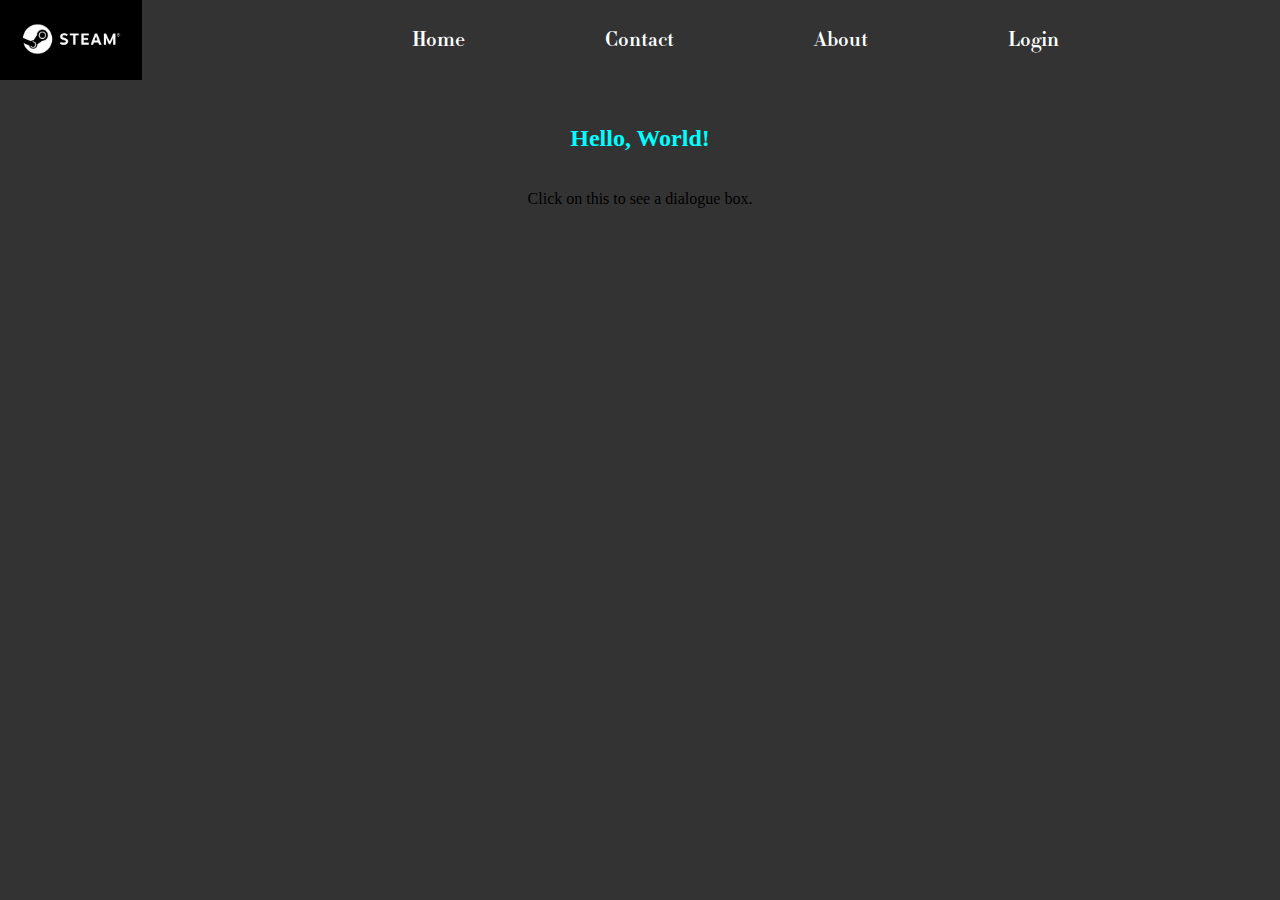
==== index.html @ 1b152142 "Header" ====
<!DOCTYPE html>
<html lang="en">

<head>
    <meta charset="utf-8" />
    <link rel="shortcut icon" type="image/jpg" href="./assets/images/Hiko.jpg"  />
    <title>
        Deneme | Home
    </title>
    <link rel="stylesheet" href="./index.css">
    <script src="https://ajax.googleapis.com/ajax/libs/jquery/3.3.1/jquery.min.js"></script>
    <script type="text/javascript" src="./main.js"></script>
</head>

<body>
    <div class="main">
        <div class="navbar">
            <ul class="navbar-ul">
                <li><img src="./assets/images/steam.jpg" id="home"></li>
                
                <li class="navbar-li first-li">
                    <a class="navbar-a" href="#" >Home</a>
                </li>
                <li class="navbar-li">
                    <a class="navbar-a" href="#">Contact</a>
                </li>
                <li class="navbar-li">
                    <a class="navbar-a" href="#">About</a>
                </li>
                <li class="navbar-li">
                    <a class="navbar-a" href="#">Login</a>
                </li>
            </ul>
        </div>
        <div class="body">
        <div class="class" id="msg"></div>
        <br />
        <div id="newdiv">
            Click on this to see a dialogue box.
        </div> 
           
        </div>
        
    </div>

</body>
---- index.css ----
.main {
    font-family: HTFDidotLight;
    position: fixed;
    padding: 0;
    margin: 0;
    top: 0;
    left: 0;
    width: 100%;
    height: 100%;
    background-color: #333;
}

.class {
    color: aqua;
}

#newdiv {
    cursor: pointer;
}

.navbar{
    font-family: HTFDidot;
    font-weight: 600;
    font-size: 20px;
    width: 100%;
    max-width: 1366px;
    min-width: 980px;
    margin: 0 auto;
}

.navbar img {
    float: left;
    cursor: pointer;
    height: 80px;
}

.navbar-ul {
    float: right;
    list-style-type: none;
    margin: 0;
    padding: 0;
    overflow: hidden;
    background-color: #333;
    top: 0;
    width: 100%;
}

.navbar-li {
    height: 50px;
    float: left;
}

.first-li {
    margin-left: 200px;
}

.navbar-a {
    min-height: 50px;
    color: white;
    text-align: center;
    padding: 37.5px 70px;
    text-decoration: none;
    position: relative;
    top: 50%;
    transform: translateY(-50%);
}

.navbar-li .navbar-a:hover {
    background-color: #111;
}

.body {
    text-align: center;
    margin: 125px;
}

@media screen and (max-width: 756px) {}



@font-face {
    font-family: HTFDidot;
    src: url("./assets/fonts/HTF_Didot/Didot\ HTF\ B06\ Bold.otf") format("opentype");
}

@font-face {
    font-family: HTFDidotMed;
    src: url("./assets/fonts/HTF_Didot/Didot\ HTF\ M06\ Medium.otf") format("opentype");
}

@font-face {
    font-family: HTFDidotLig;
    src: url("./assets/fonts/HTF_Didot/Didot\ HTF\ L06\ Light.otf") format("opentype");
}
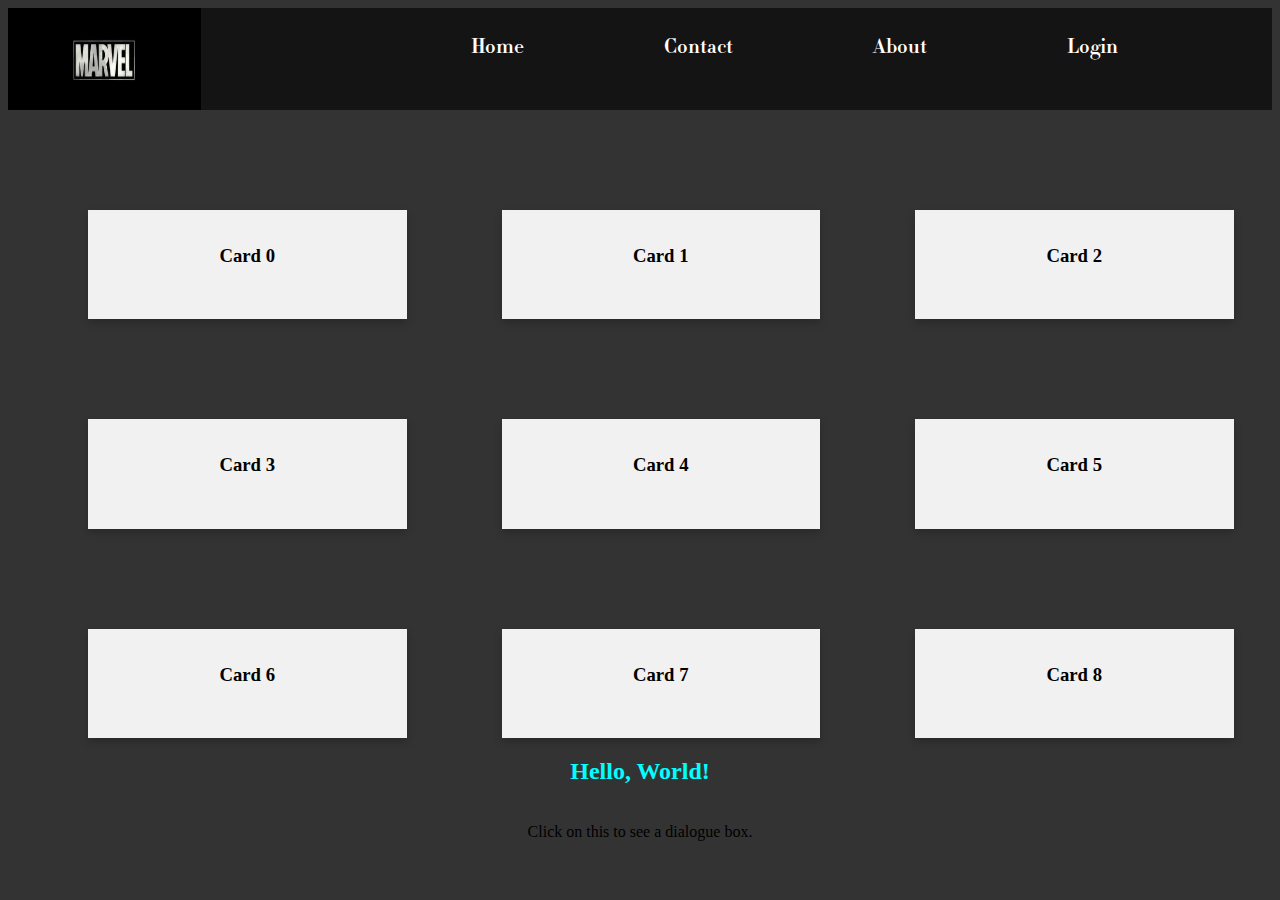
==== commit a4a72648: "Marvel" ====
--- a/index.html
+++ b/index.html
@@ -3,7 +3,7 @@
 
 <head>
     <meta charset="utf-8" />
-    <link rel="shortcut icon" type="image/jpg" href="./assets/images/Hiko.jpg"  />
+    <link rel="shortcut icon" type="image/jpg" href="./assets/images/Hiko.jpg" />
     <title>
         Deneme | Home
     </title>
@@ -16,10 +16,12 @@
     <div class="main">
         <div class="navbar">
             <ul class="navbar-ul">
-                <li><img src="./assets/images/steam.jpg" id="home"></li>
-                
+                <li>
+                    <img src="./assets/images/marvelbw.jpg" id="home">
+                </li>
+
                 <li class="navbar-li first-li">
-                    <a class="navbar-a" href="#" >Home</a>
+                    <a class="navbar-a" href="#">Home</a>
                 </li>
                 <li class="navbar-li">
                     <a class="navbar-a" href="#">Contact</a>
@@ -33,14 +35,99 @@
             </ul>
         </div>
         <div class="body">
-        <div class="class" id="msg"></div>
-        <br />
-        <div id="newdiv">
-            Click on this to see a dialogue box.
-        </div> 
-           
+            <div class="row">
+                <div class="column">
+                    <div class="card">
+                        <h3 id="sh-name-0">Card 0</h3>
+                        <img id="sh-0">
+                    </div>
+                </div>
+
+                <div class="column">
+                    <div class="card">
+                        <h3 id="sh-name-1">Card 1</h3>
+                        <img id="sh-1">
+                    </div>
+                </div>
+
+                <div class="column">
+                    <div class="card">
+                        <h3 id="sh-name-2">Card 2</h3>
+                        <img id="sh-2">
+                    </div>
+                </div>
+
+                <div class="column">
+                    <div class="card">
+                        <h3 id="sh-name-3">Card 3</h3>
+                        <img id="sh-3">
+                    </div>
+                </div>
+                <div class="column">
+                    <div class="card">
+                        <h3 id="sh-name-4">Card 4</h3>
+                        <img id="sh-4">
+                    </div>
+                </div>
+
+                <div class="column">
+                    <div class="card">
+                        <h3 id="sh-name-5">Card 5</h3>
+                        <img id="sh-5">
+                    </div>
+                </div>
+
+                <div class="column">
+                    <div class="card">
+                        <h3 id="sh-name-6">Card 6</h3>
+                        <img id="sh-6">
+                    </div>
+                </div>
+                <div class="column">
+                    <div class="card">
+                        <h3 id="sh-name-7">Card 7</h3>
+                        <img id="sh-7">
+                    </div>
+                </div>
+                <div class="column">
+                    <div class="card">
+                        <h3 id="sh-name-8">Card 8</h3>
+                        <img id="sh-8">
+                    </div>
+                </div>
+
+
+            </div>
+            <div class="container-row">
+                <div class="container">
+
+                </div>
+                <div class="container">
+
+                </div>
+                <div class="container">
+
+                </div>
+            </div>
+            <div class="container-row">
+                <div class="container">
+
+                </div>
+                <div class="container">
+
+                </div>
+                <div class="container">
+
+                </div>
+            </div>
+            <div class="class" id="msg"></div>
+            <br />
+            <div id="newdiv">
+                Click on this to see a dialogue box.
+            </div>
+
         </div>
-        
+
     </div>
 
 </body>--- a/index.css
+++ b/index.css
@@ -1,13 +1,6 @@
 .main {
     font-family: HTFDidotLight;
-    position: fixed;
-    padding: 0;
-    margin: 0;
-    top: 0;
-    left: 0;
-    width: 100%;
-    height: 100%;
-    background-color: #333;
+    
 }
 
 .class {
@@ -22,16 +15,18 @@
     font-family: HTFDidot;
     font-weight: 600;
     font-size: 20px;
+    margin: 0;
+    padding: 0;
     width: 100%;
     max-width: 1366px;
     min-width: 980px;
-    margin: 0 auto;
 }
 
 .navbar img {
     float: left;
     cursor: pointer;
-    height: 80px;
+    height: 102px;
+    width: 192.5px;
 }
 
 .navbar-ul {
@@ -40,9 +35,10 @@
     margin: 0;
     padding: 0;
     overflow: hidden;
-    background-color: #333;
+    background-color: rgb(20, 20, 20);
     top: 0;
     width: 100%;
+
 }
 
 .navbar-li {
@@ -58,7 +54,7 @@
     min-height: 50px;
     color: white;
     text-align: center;
-    padding: 37.5px 70px;
+    padding: 50px 70px;
     text-decoration: none;
     position: relative;
     top: 50%;
@@ -69,10 +65,48 @@
     background-color: #111;
 }
 
-.body {
+body {
     text-align: center;
-    margin: 125px;
+    background-color: #333;
 }
+
+.column {
+    float: left;
+    width: 25%;
+    padding: 0 10px;
+    margin-top: 100px;
+    margin-left: 75px;
+  }
+  
+  /* Remove extra left and right margins, due to padding */
+  .row {margin: 0 -5px;}
+  
+  /* Clear floats after the columns */
+  .row:after {
+    content: "";
+    display: table;
+    clear: both;
+  }
+  
+  /* Responsive columns */
+  @media screen and (max-width: 600px) {
+    .column {
+      width: 100%;
+      display: block;
+      margin-bottom: 20px;
+      
+    }
+  }
+  
+  /* Style the counter cards */
+  .card {
+    box-shadow: 0 4px 8px 0 rgba(0, 0, 0, 0.2);
+    padding: 16px;
+    text-align: center;
+    background-color: #f1f1f1;
+  }
+
+
 
 @media screen and (max-width: 756px) {}
 
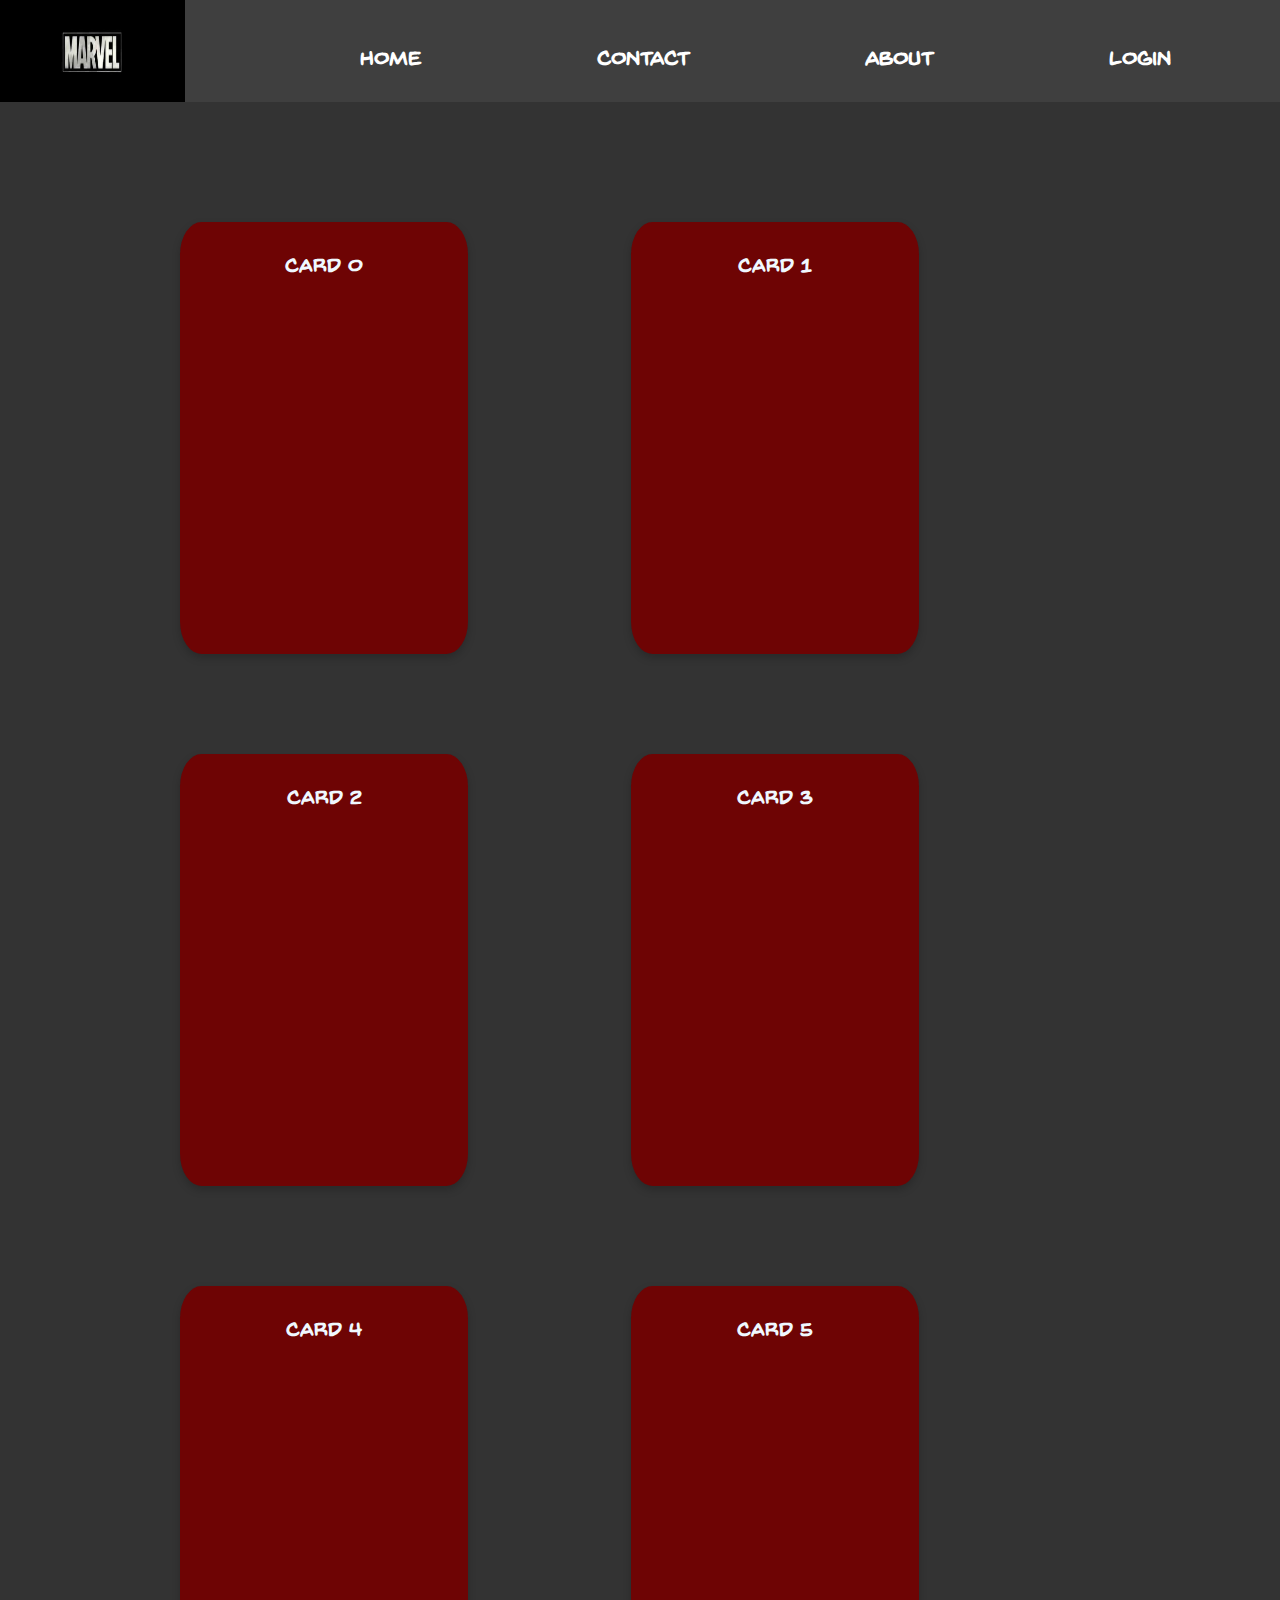
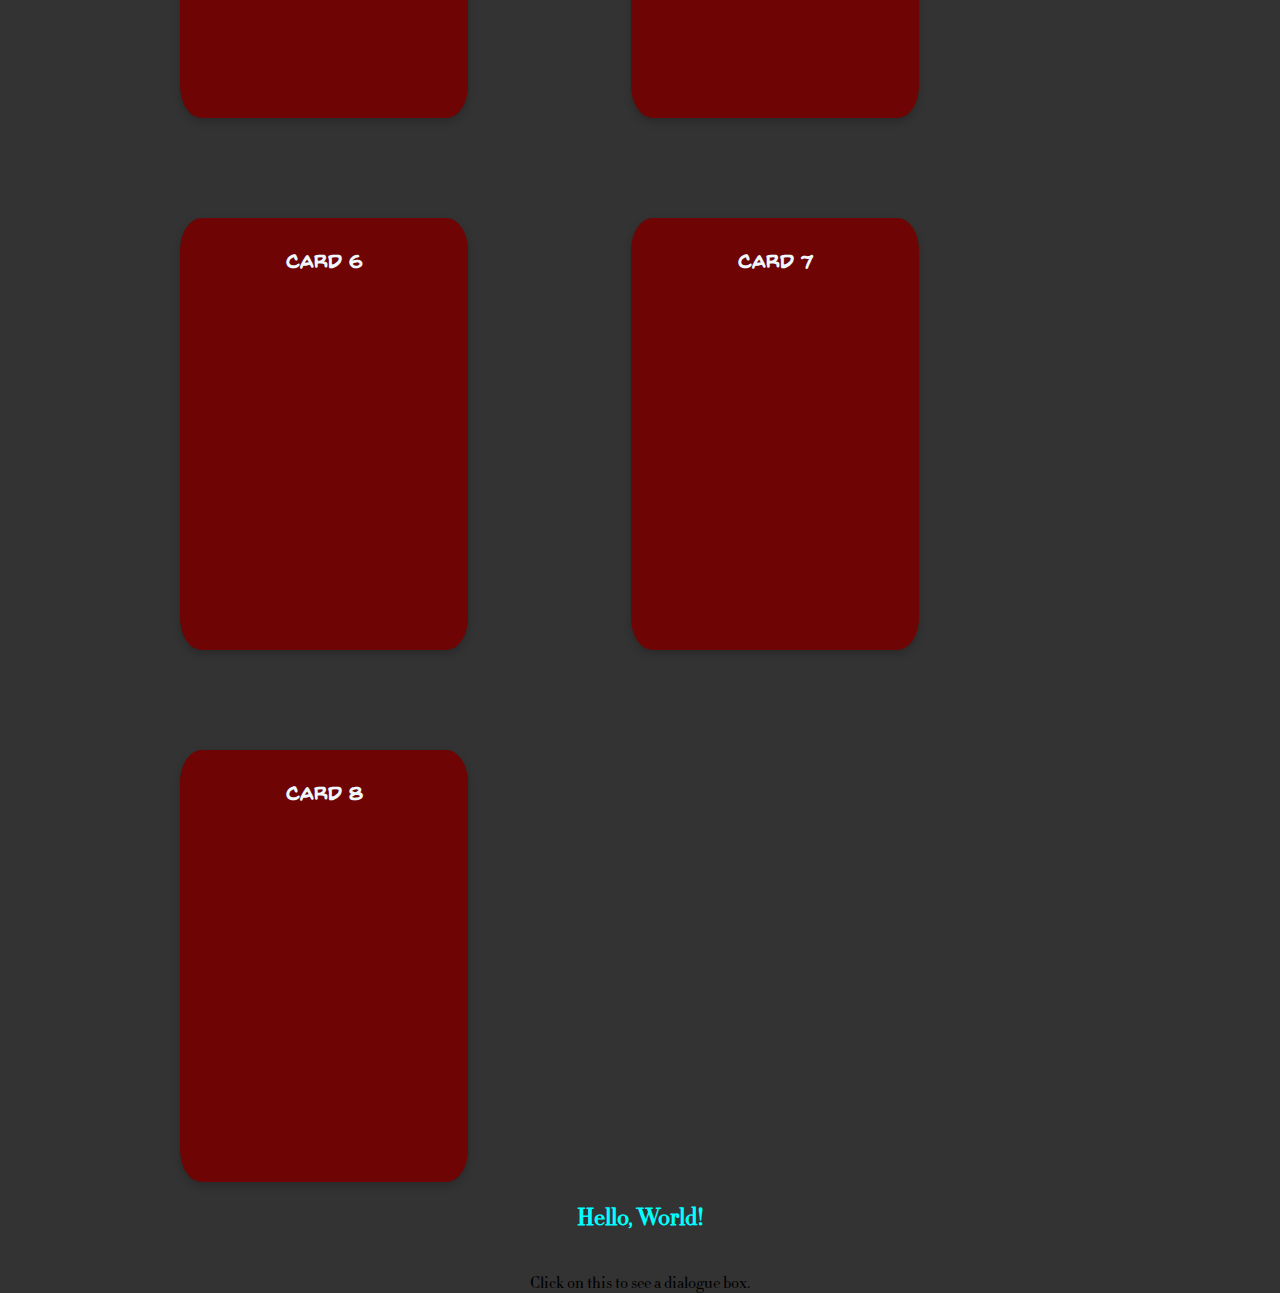
==== commit dfc55c20: "Font and Header" ====
--- a/index.html
+++ b/index.html
@@ -14,10 +14,10 @@
 
 <body>
     <div class="main">
-        <div class="navbar">
+        <div class="navbar" >
             <ul class="navbar-ul">
                 <li>
-                    <img src="./assets/images/marvelbw.jpg" id="home">
+                    <img class="navbar-img" src="./assets/images/marvelbw.jpg" id="home">
                 </li>
 
                 <li class="navbar-li first-li">
--- a/index.css
+++ b/index.css
@@ -1,6 +1,12 @@
+body {
+    text-align: center;
+    background-color: #333;
+    margin: 0;
+    padding: 0;
+}
+
 .main {
     font-family: HTFDidotLight;
-    
 }
 
 .class {
@@ -11,106 +17,97 @@
     cursor: pointer;
 }
 
-.navbar{
-    font-family: HTFDidot;
+.navbar {
+    font-family: BackIssue;
     font-weight: 600;
     font-size: 20px;
-    margin: 0;
-    padding: 0;
-    width: 100%;
-    max-width: 1366px;
-    min-width: 980px;
 }
 
-.navbar img {
+.navbar-img {
+    padding-left: 0;
     float: left;
     cursor: pointer;
     height: 102px;
-    width: 192.5px;
+    max-width: 185px;
 }
 
 .navbar-ul {
-    float: right;
     list-style-type: none;
-    margin: 0;
-    padding: 0;
     overflow: hidden;
-    background-color: rgb(20, 20, 20);
-    top: 0;
+    background-color: rgb(63, 63, 63);
+    margin-top: 0;
     width: 100%;
+    padding-left:0;
+}
 
+.first-li {
+    margin-left: 300px;
 }
 
 .navbar-li {
-    height: 50px;
+    margin-left: 175px;
+    cursor: pointer;
+    height: 52px;
     float: left;
+    padding-top: 50px;
+}
+.navbar-a {
+    height: 300px;;
+    color: white;
+    text-decoration: none;
+    transform: translateY(-50%);
+    
 }
 
-.first-li {
-    margin-left: 200px;
-}
-
-.navbar-a {
-    min-height: 50px;
-    color: white;
-    text-align: center;
-    padding: 50px 70px;
-    text-decoration: none;
-    position: relative;
-    top: 50%;
-    transform: translateY(-50%);
-}
-
-.navbar-li .navbar-a:hover {
+.navbar-li:hover {
     background-color: #111;
-}
-
-body {
-    text-align: center;
-    background-color: #333;
 }
 
 .column {
     float: left;
-    width: 25%;
+    width: 20%;
     padding: 0 10px;
     margin-top: 100px;
-    margin-left: 75px;
-  }
-  
-  /* Remove extra left and right margins, due to padding */
-  .row {margin: 0 -5px;}
-  
-  /* Clear floats after the columns */
-  .row:after {
+    margin-left: 175px;
+}
+
+.row {
+    margin: 0 -5px;
+    width: 100%
+}
+
+.row:after {
     content: "";
     display: table;
     clear: both;
-  }
-  
-  /* Responsive columns */
-  @media screen and (max-width: 600px) {
+}
+
+@media screen and (max-width: 600px) {
     .column {
-      width: 100%;
-      display: block;
-      margin-bottom: 20px;
-      
+        width: 33%;
+        display: block;
+        margin-bottom: 20px;
     }
-  }
-  
-  /* Style the counter cards */
-  .card {
+}
+
+.card {
+    font-family: BackIssue;
+    width: 100%;
     box-shadow: 0 4px 8px 0 rgba(0, 0, 0, 0.2);
     padding: 16px;
     text-align: center;
-    background-color: #f1f1f1;
-  }
+    color: aliceblue;
+    min-height: 400px;
+    cursor: pointer;
+    border-radius: 7.5%;
+    background-color: rgb(110, 4, 4);
+    transition: 0.3s;
+}
 
-
-
-@media screen and (max-width: 756px) {}
-
-
+.card img {
+    min-height: 200px;
+    margin: 30px auto;
+}
 
 @font-face {
     font-family: HTFDidot;
@@ -123,6 +120,21 @@
 }
 
 @font-face {
-    font-family: HTFDidotLig;
+    font-family: HTFDidotLight;
     src: url("./assets/fonts/HTF_Didot/Didot\ HTF\ L06\ Light.otf") format("opentype");
+}
+
+@font-face {
+    font-family: BackIssue;
+    src: url("./assets/fonts/Back_Issues/back-issues-bb.regular.ttf") format("truetype");
+}
+
+@font-face {
+    font-family: BackIssueBold;
+    src: url("./assets/fonts/Back_Issues/back-issues-bb.bold-italic.ttf") format("truetype");
+}
+
+@font-face {
+    font-family: BackIssueItalic;
+    src: url("./assets/fonts/Back_Issues/back-issues-bb.italic.ttf") format("truetype");
 }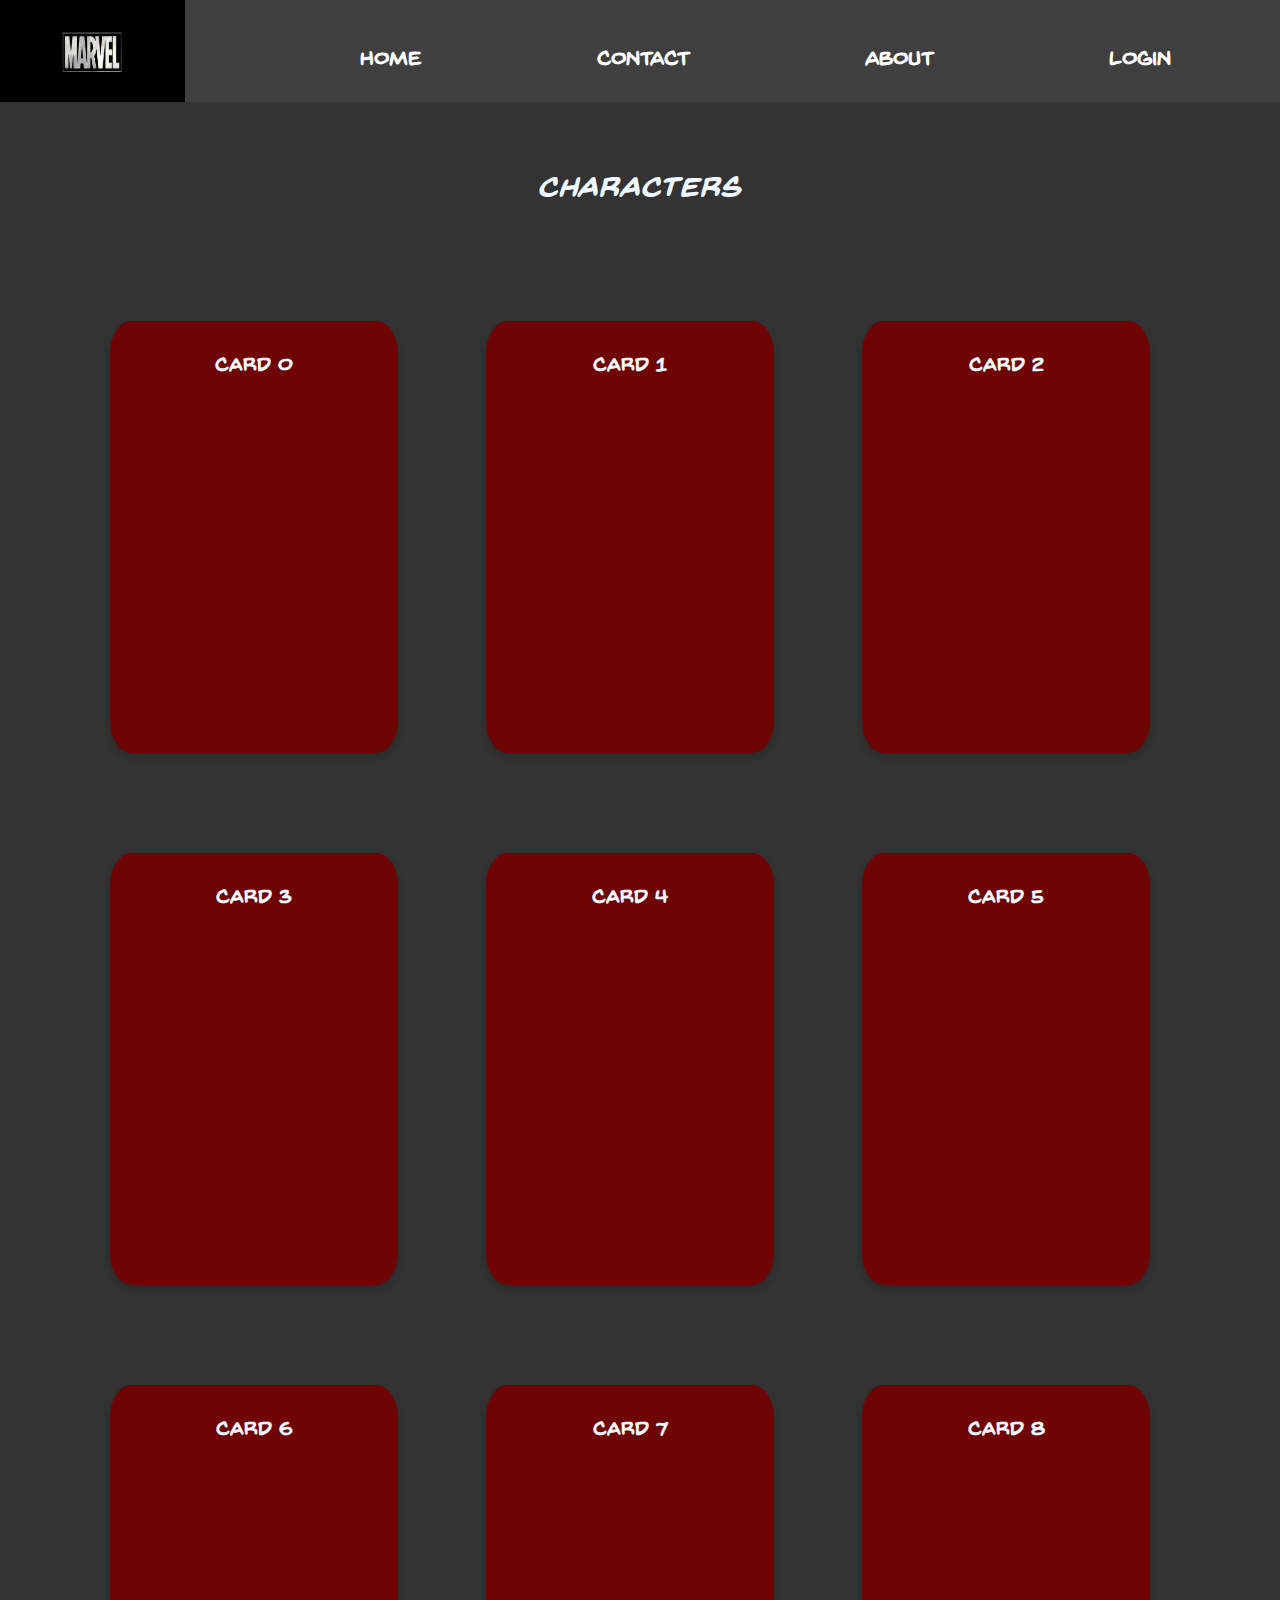
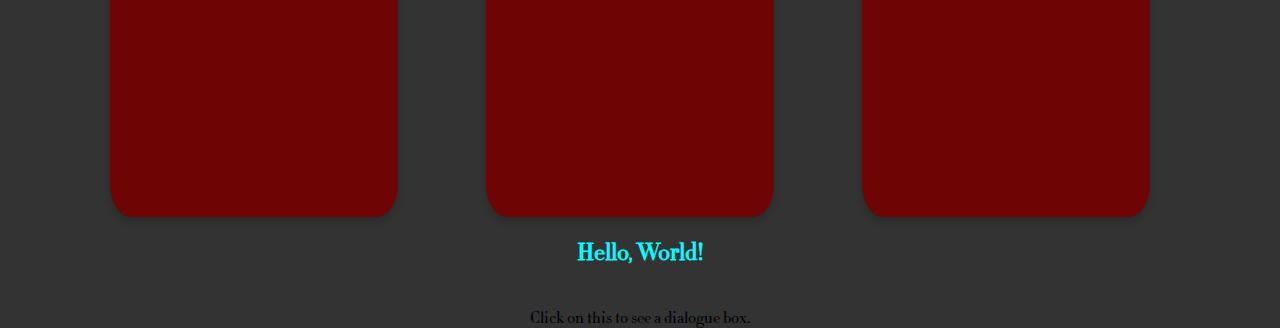
==== commit e0e1963d: "Characters" ====
--- a/index.html
+++ b/index.html
@@ -14,7 +14,7 @@
 
 <body>
     <div class="main">
-        <div class="navbar" >
+        <div class="navbar">
             <ul class="navbar-ul">
                 <li>
                     <img class="navbar-img" src="./assets/images/marvelbw.jpg" id="home">
@@ -35,91 +35,77 @@
             </ul>
         </div>
         <div class="body">
-            <div class="row">
-                <div class="column">
-                    <div class="card">
-                        <h3 id="sh-name-0">Card 0</h3>
-                        <img id="sh-0">
+            <div class="characters">
+                <h2 class="header-1">characters</h2>
+                <div class="row">
+                    <div class="card-column">
+                        <div class="card">
+                            <h3 id="sh-name-0">Card 0</h3>
+                            <img id="sh-0">
+                        </div>
+                    </div>
+
+                    <div class="card-column">
+                        <div class="card">
+                            <h3 id="sh-name-1">Card 1</h3>
+                            <img id="sh-1">
+                        </div>
+                    </div>
+
+                    <div class="card-column">
+                        <div class="card">
+                            <h3 id="sh-name-2">Card 2</h3>
+                            <img id="sh-2">
+                        </div>
+                    </div>
+                </div>
+                <div class="row">
+                    <div class="card-column">
+                        <div class="card">
+                            <h3 id="sh-name-3">Card 3</h3>
+                            <img id="sh-3">
+                        </div>
+                    </div>
+                    <div class="card-column">
+                        <div class="card">
+                            <h3 id="sh-name-4">Card 4</h3>
+                            <img id="sh-4">
+                        </div>
+                    </div>
+
+                    <div class="card-column">
+                        <div class="card">
+                            <h3 id="sh-name-5">Card 5</h3>
+                            <img id="sh-5">
+                        </div>
                     </div>
                 </div>
 
-                <div class="column">
-                    <div class="card">
-                        <h3 id="sh-name-1">Card 1</h3>
-                        <img id="sh-1">
+                <div class="row">
+                    <div class="card-column">
+                        <div class="card">
+                            <h3 id="sh-name-6">Card 6</h3>
+                            <img id="sh-6">
+                        </div>
                     </div>
+                    <div class="card-column">
+                        <div class="card">
+                            <h3 id="sh-name-7">Card 7</h3>
+                            <img id="sh-7">
+                        </div>
+                    </div>
+                    <div class="card-column">
+                        <div class="card">
+                            <h3 id="sh-name-8">Card 8</h3>
+                            <img id="sh-8">
+                        </div>
+                    </div>
+
+
                 </div>
 
-                <div class="column">
-                    <div class="card">
-                        <h3 id="sh-name-2">Card 2</h3>
-                        <img id="sh-2">
-                    </div>
-                </div>
+            </div>
 
-                <div class="column">
-                    <div class="card">
-                        <h3 id="sh-name-3">Card 3</h3>
-                        <img id="sh-3">
-                    </div>
-                </div>
-                <div class="column">
-                    <div class="card">
-                        <h3 id="sh-name-4">Card 4</h3>
-                        <img id="sh-4">
-                    </div>
-                </div>
-
-                <div class="column">
-                    <div class="card">
-                        <h3 id="sh-name-5">Card 5</h3>
-                        <img id="sh-5">
-                    </div>
-                </div>
-
-                <div class="column">
-                    <div class="card">
-                        <h3 id="sh-name-6">Card 6</h3>
-                        <img id="sh-6">
-                    </div>
-                </div>
-                <div class="column">
-                    <div class="card">
-                        <h3 id="sh-name-7">Card 7</h3>
-                        <img id="sh-7">
-                    </div>
-                </div>
-                <div class="column">
-                    <div class="card">
-                        <h3 id="sh-name-8">Card 8</h3>
-                        <img id="sh-8">
-                    </div>
-                </div>
-
-
-            </div>
-            <div class="container-row">
-                <div class="container">
-
-                </div>
-                <div class="container">
-
-                </div>
-                <div class="container">
-
-                </div>
-            </div>
-            <div class="container-row">
-                <div class="container">
-
-                </div>
-                <div class="container">
-
-                </div>
-                <div class="container">
-
-                </div>
-            </div>
             <div class="class" id="msg"></div>
             <br />
             <div id="newdiv">
--- a/index.css
+++ b/index.css
@@ -63,16 +63,16 @@
     background-color: #111;
 }
 
-.column {
+.card-column {
     float: left;
     width: 20%;
     padding: 0 10px;
     margin-top: 100px;
-    margin-left: 175px;
+    margin-left: 100px;
 }
 
 .row {
-    margin: 0 -5px;
+    padding: auto 150px;
     width: 100%
 }
 
@@ -83,7 +83,7 @@
 }
 
 @media screen and (max-width: 600px) {
-    .column {
+    .card-column {
         width: 33%;
         display: block;
         margin-bottom: 20px;
@@ -109,6 +109,11 @@
     margin: 30px auto;
 }
 
+.header-1 {
+    font-family: BackIssueBold;
+    margin-top: 75px;
+    color: aliceblue;
+}
 @font-face {
     font-family: HTFDidot;
     src: url("./assets/fonts/HTF_Didot/Didot\ HTF\ B06\ Bold.otf") format("opentype");
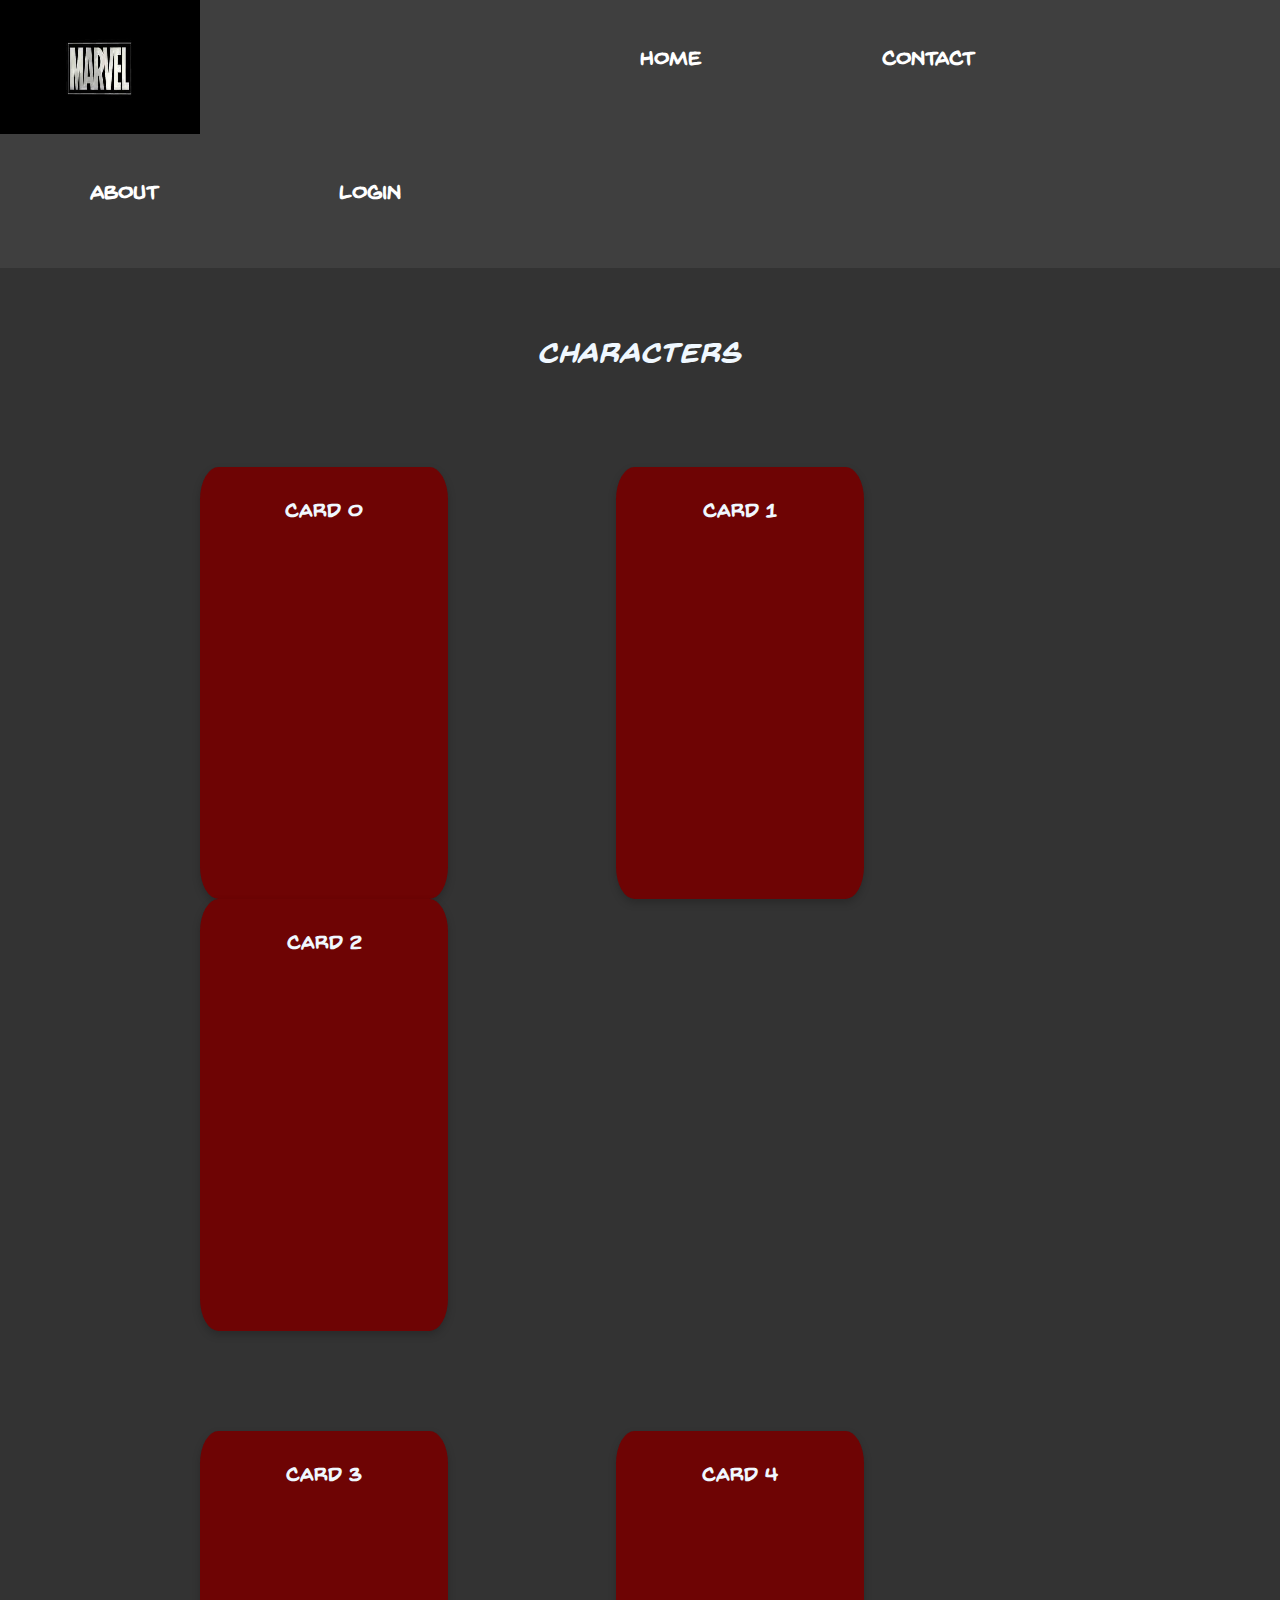
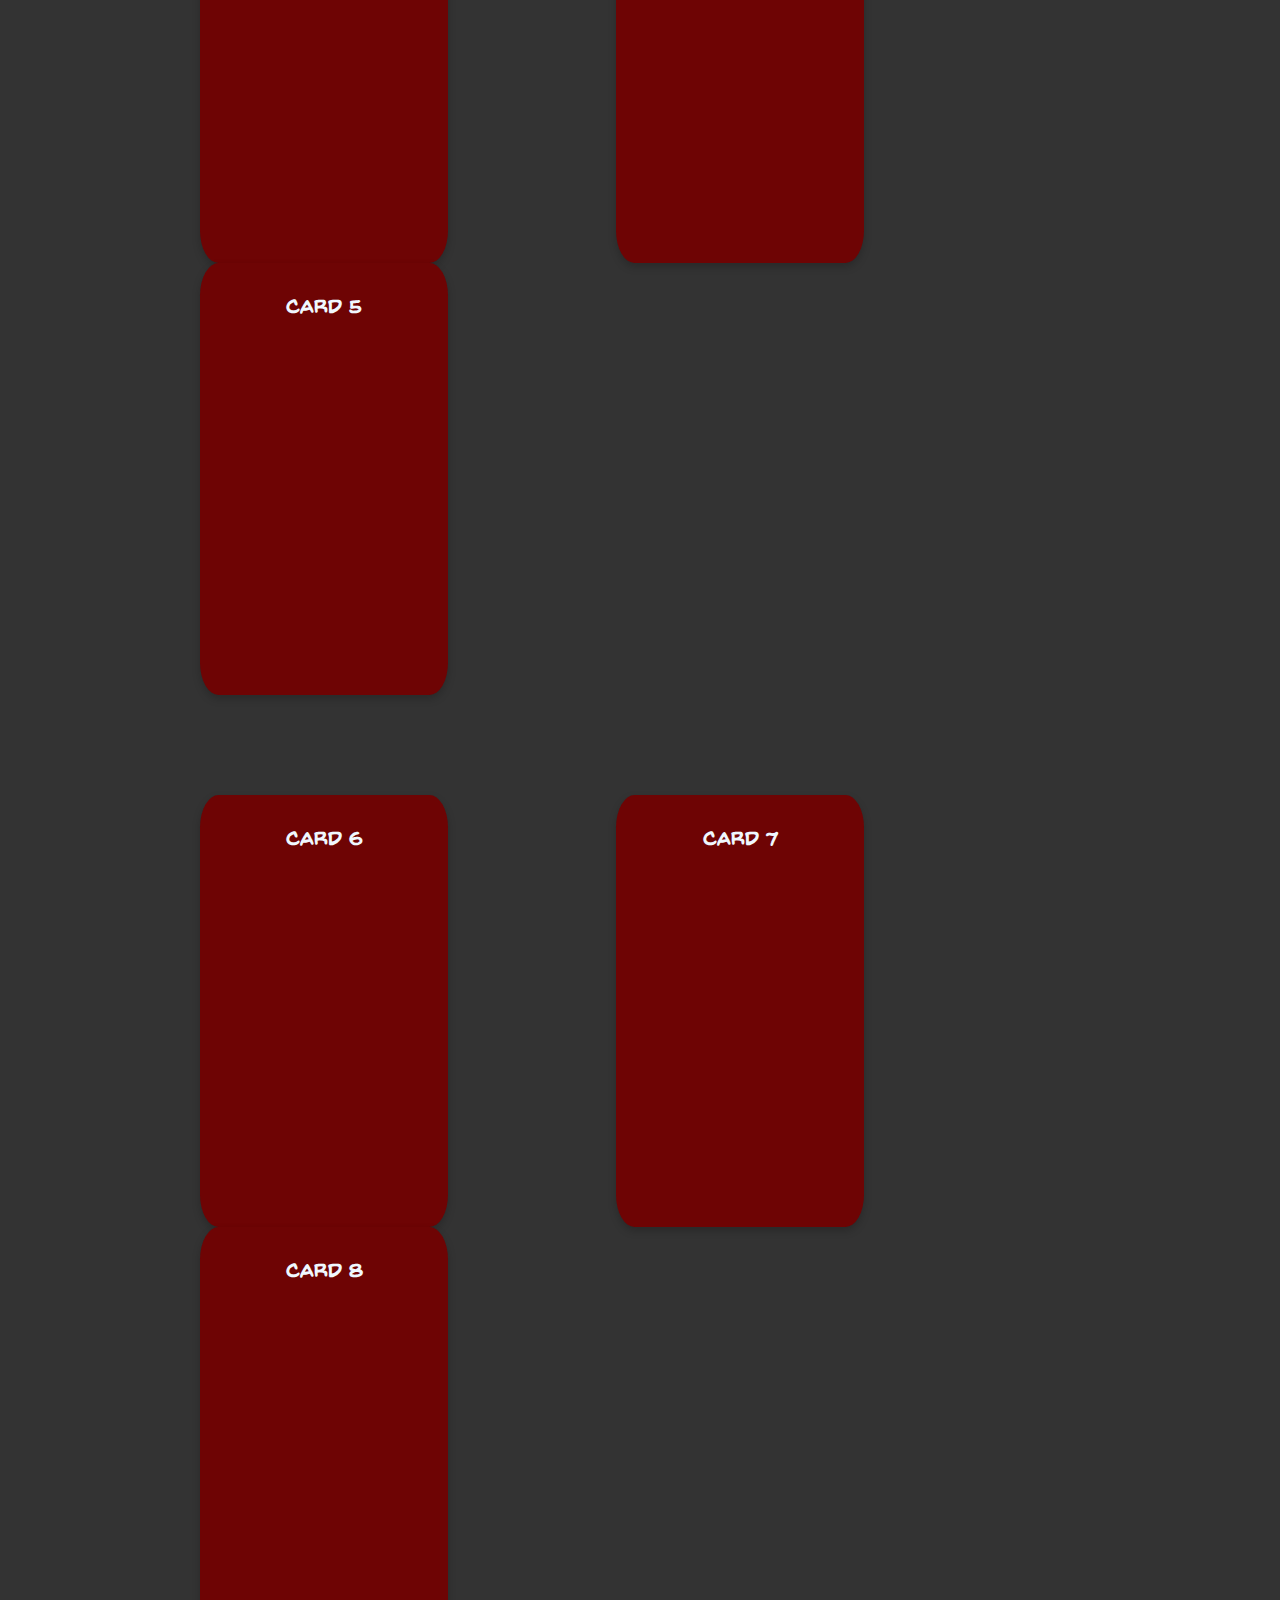
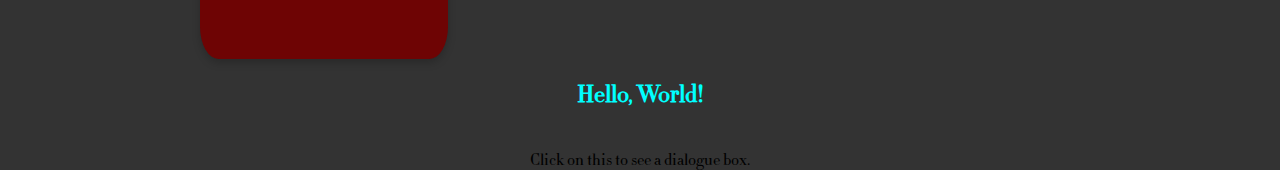
==== commit 8c13b310: "Chess" ====
--- a/index.html
+++ b/index.html
@@ -115,5 +115,5 @@
         </div>
 
     </div>
-
+    <div class="modal"></div>
 </body>--- a/index.css
+++ b/index.css
@@ -27,8 +27,8 @@
     padding-left: 0;
     float: left;
     cursor: pointer;
-    height: 102px;
-    max-width: 185px;
+    min-height: 134px;
+    max-width: 200px;
 }
 
 .navbar-ul {
@@ -37,43 +37,46 @@
     background-color: rgb(63, 63, 63);
     margin-top: 0;
     width: 100%;
-    padding-left:0;
+    padding-left: 0;
 }
 
 .first-li {
-    margin-left: 300px;
+    margin-left: 350px;
 }
 
 .navbar-li {
-    margin-left: 175px;
     cursor: pointer;
     height: 52px;
     float: left;
-    padding-top: 50px;
+    padding: 50px 40px 32px;
 }
+
 .navbar-a {
-    height: 300px;;
+    height: 300px;
     color: white;
     text-decoration: none;
     transform: translateY(-50%);
-    
+    margin: 50px;
 }
 
 .navbar-li:hover {
     background-color: #111;
 }
 
+.characters {
+    padding: 0 100px;
+}
+
 .card-column {
     float: left;
     width: 20%;
-    padding: 0 10px;
-    margin-top: 100px;
-    margin-left: 100px;
+    margin: auto 100px;
 }
 
 .row {
     padding: auto 150px;
-    width: 100%
+    width: 100%;
+    margin-top: 100px;
 }
 
 .row:after {
@@ -114,6 +117,26 @@
     margin-top: 75px;
     color: aliceblue;
 }
+
+.modal {
+    display: none;
+    position: fixed;
+    z-index: 1000;
+    top: 0;
+    left: 0;
+    height: 100%;
+    width: 100%;
+    background: rgba( 255, 255, 255, .8) url('http://i.stack.imgur.com/FhHRx.gif') 50% 50% no-repeat;
+}
+
+body.loading .modal {
+    overflow: hidden;
+}
+
+body.loading .modal {
+    display: block;
+}
+
 @font-face {
     font-family: HTFDidot;
     src: url("./assets/fonts/HTF_Didot/Didot\ HTF\ B06\ Bold.otf") format("opentype");
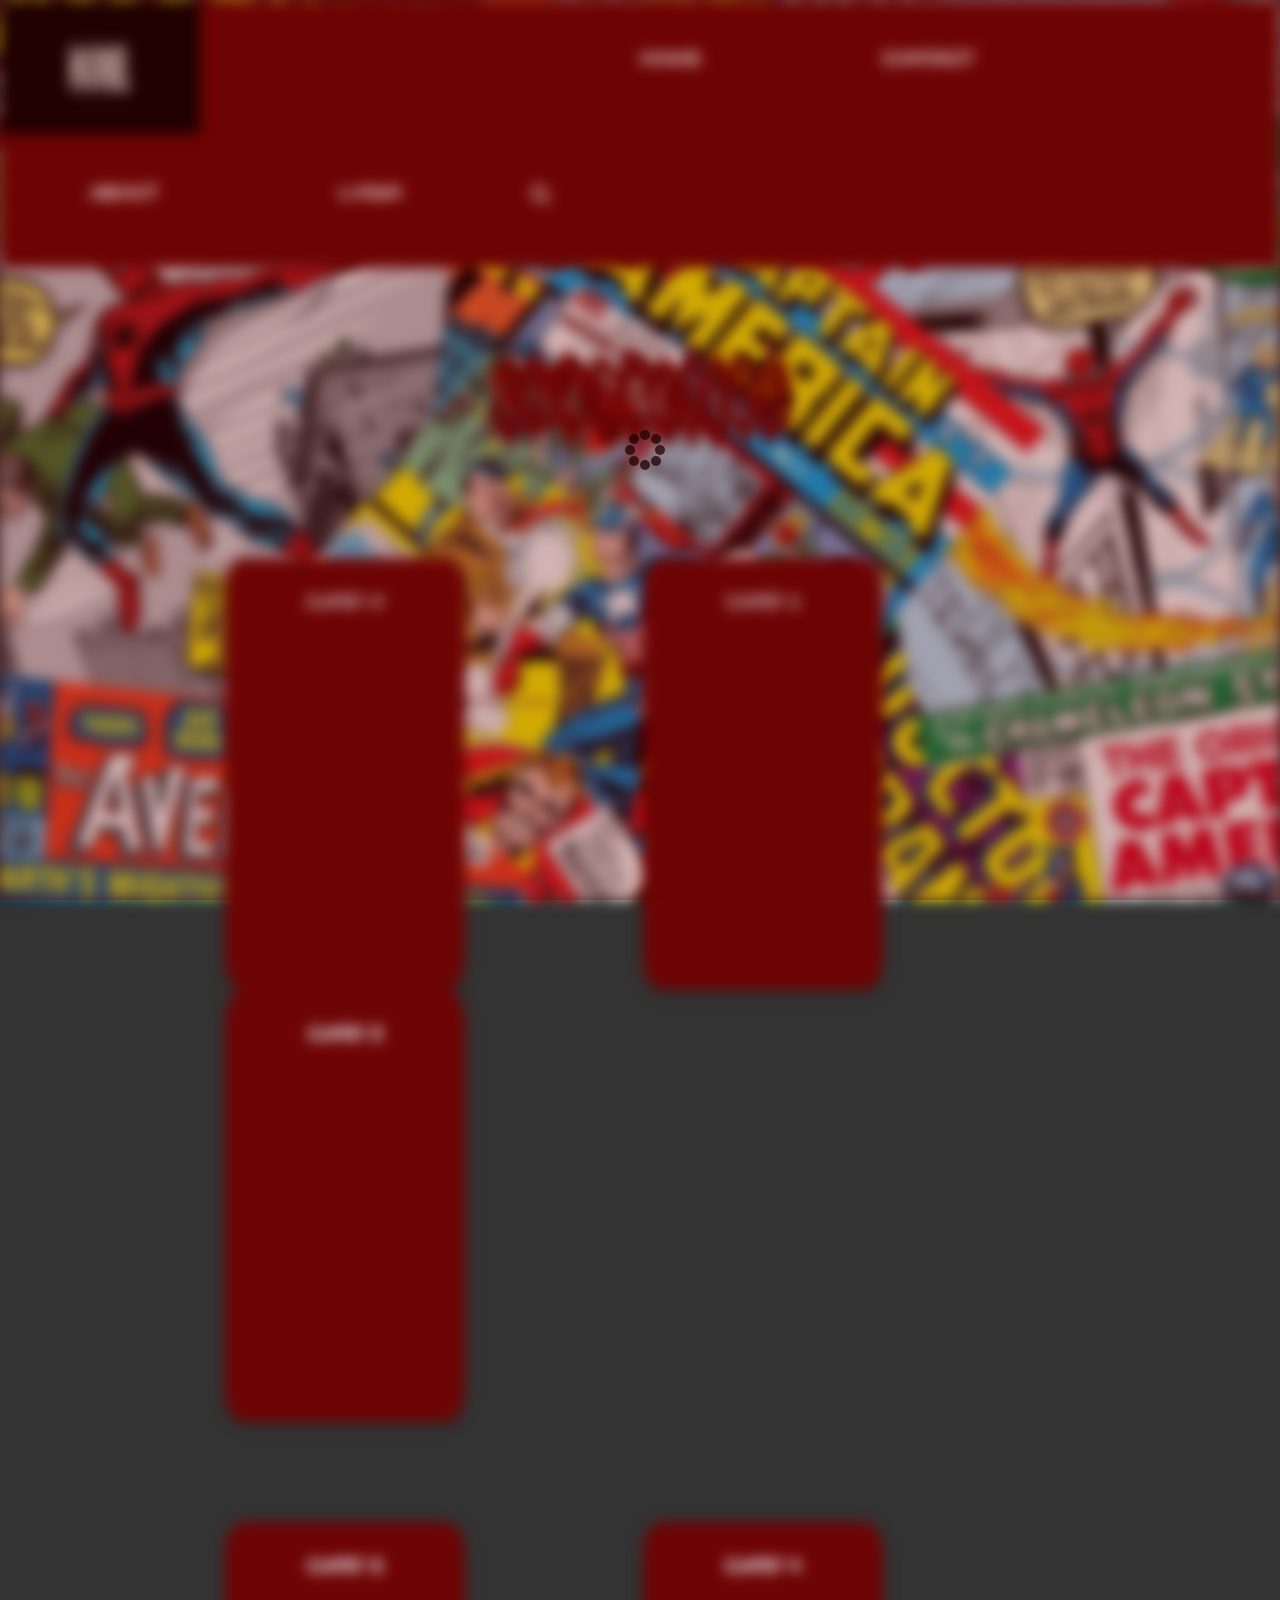
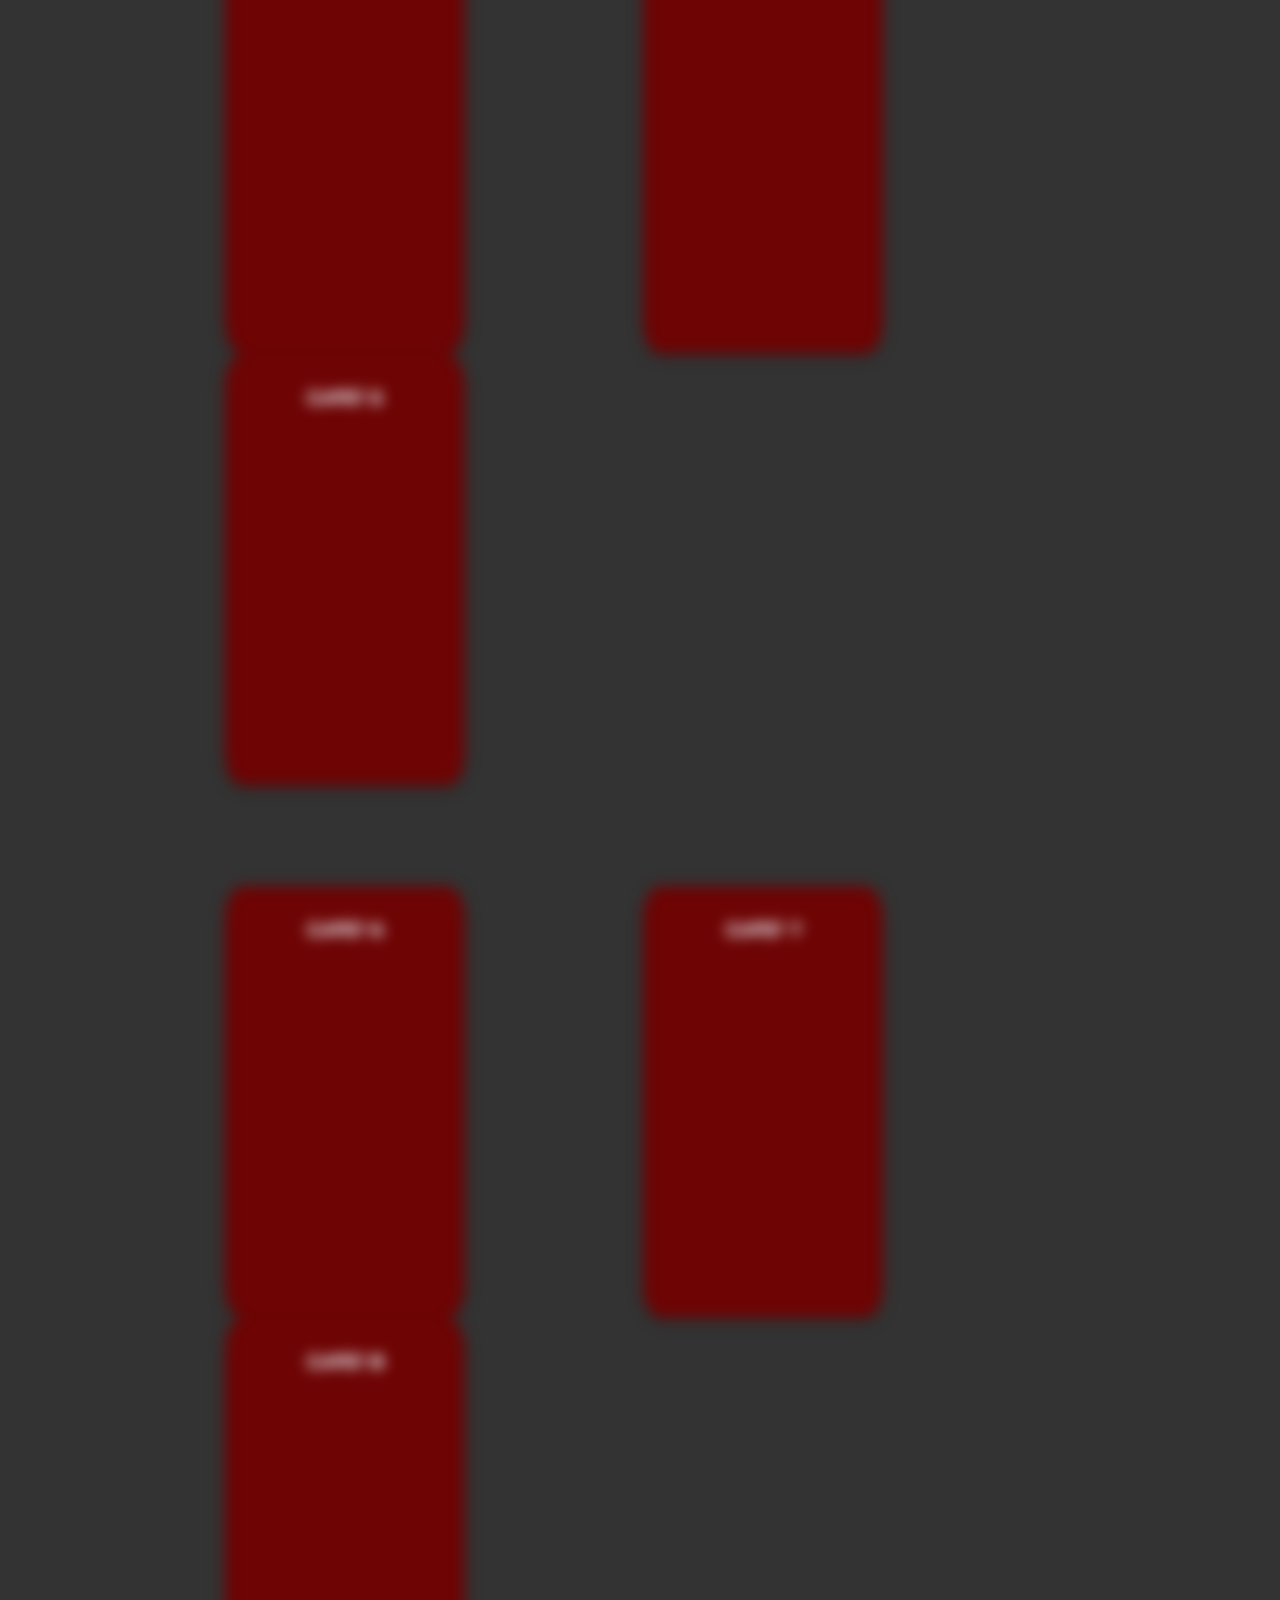
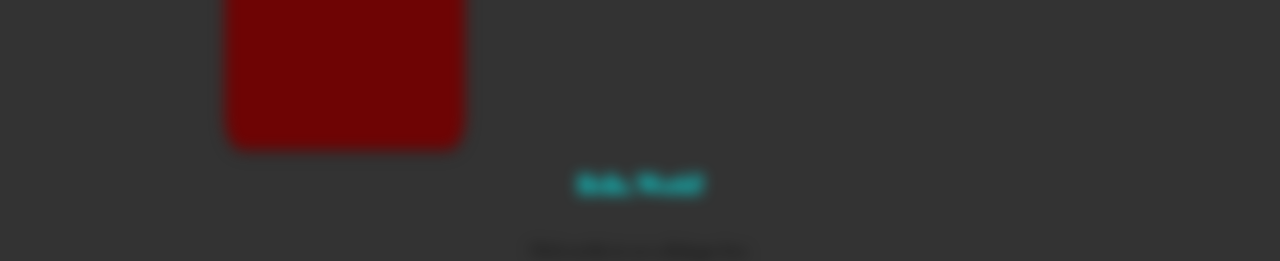
==== commit cc24c231: "Starting to Work" ====
--- a/index.html
+++ b/index.html
@@ -8,35 +8,47 @@
         Deneme | Home
     </title>
     <link rel="stylesheet" href="./index.css">
+    <link rel="stylesheet" href="https://cdnjs.cloudflare.com/ajax/libs/font-awesome/4.7.0/css/font-awesome.min.css">
     <script src="https://ajax.googleapis.com/ajax/libs/jquery/3.3.1/jquery.min.js"></script>
     <script type="text/javascript" src="./main.js"></script>
 </head>
 
 <body>
+    <div class="background-image"></div>
     <div class="main">
-        <div class="navbar">
-            <ul class="navbar-ul">
-                <li>
-                    <img class="navbar-img" src="./assets/images/marvelbw.jpg" id="home">
-                </li>
+        <div class="header">
+            <div class="navbar">
+                <ul class="navbar-ul">
+                    <li>
+                        <img class="navbar-img" src="./assets/images/marvelbw.jpg" id="home">
+                    </li>
 
-                <li class="navbar-li first-li">
-                    <a class="navbar-a" href="#">Home</a>
-                </li>
-                <li class="navbar-li">
-                    <a class="navbar-a" href="#">Contact</a>
-                </li>
-                <li class="navbar-li">
-                    <a class="navbar-a" href="#">About</a>
-                </li>
-                <li class="navbar-li">
-                    <a class="navbar-a" href="#">Login</a>
-                </li>
-            </ul>
+                    <li class="navbar-li first-li" id="home">
+                        <a class="navbar-a" href="#">Home</a>
+                    </li>
+                    <li class="navbar-li" id="contact">
+                        <a class="navbar-a" href="#">Contact</a>
+                    </li>
+                    <li class="navbar-li" id="about">
+                        <a class="navbar-a" href="#">About</a>
+                    </li>
+                    <li class="navbar-li" id="login">
+                        <a class="navbar-a" href="#">Login</a>
+                    </li>
+                    <li class="navbar-li" id="search">
+                        <i class="fa fa-search white"></i>
+                    </li>
+                </ul>
+            </div>
+            <div class="search-row" id="search-row">
+                <input class="search-box" type="text" placeholder=" Enter a Superhero Name"><input class="search-btn"
+                    type="submit" value="Search">
+            </div>
         </div>
+
         <div class="body">
             <div class="characters">
-                <h2 class="header-1">characters</h2>
+                <h2 class="header-1">CHARACTERS</h2>
                 <div class="row">
                     <div class="card-column">
                         <div class="card">
@@ -115,5 +127,5 @@
         </div>
 
     </div>
-    <div class="modal"></div>
+    <div class="loading" id="loading">Loading&#8230;</div>
 </body>--- a/index.css
+++ b/index.css
@@ -5,8 +5,28 @@
     padding: 0;
 }
 
+.background-image {
+    position: fixed;
+    left: 0;
+    right: 0;
+    z-index: -1;
+    display: block;
+    background-image: url("./assets/images/bg.jpg");
+    width: 100%;
+    height: 100%;
+    -webkit-filter: blur(7px);
+    -moz-filter: blur(7px);
+    -o-filter: blur(7px);
+    -ms-filter: blur(7px);
+    filter: blur(7px);
+}
+
 .main {
     font-family: HTFDidotLight;
+    position: absolute;
+    left: 0;
+    right: 0;
+    z-index: 1;
 }
 
 .class {
@@ -34,10 +54,11 @@
 .navbar-ul {
     list-style-type: none;
     overflow: hidden;
-    background-color: rgb(63, 63, 63);
+    background-color: rgb(110, 4, 4);
     margin-top: 0;
     width: 100%;
     padding-left: 0;
+    margin-bottom: 0;
 }
 
 .first-li {
@@ -63,18 +84,43 @@
     background-color: #111;
 }
 
+.search-row {
+    display: none;
+    margin-top: 0;
+    padding: 40px 0;
+    width: 100%;
+    max-height: 100px;
+    background-color: rgb(110, 4, 4);
+}
+
+.search-box {
+    border: none; 
+    border:solid 1px #ccc;
+     border-radius: 10px;
+    width: 80%;
+    min-height: 40px;
+}
+
+.search-btn {
+    cursor: pointer;
+    min-height: 42px;
+    margin-left: -55px;
+    border: none; 
+    border:solid 1px #ccc;
+    border-radius: 10px;
+}
+
 .characters {
-    padding: 0 100px;
+    padding: 0 120px;
 }
 
 .card-column {
     float: left;
     width: 20%;
-    margin: auto 100px;
+    margin: auto 105px;
 }
 
 .row {
-    padding: auto 150px;
     width: 100%;
     margin-top: 100px;
 }
@@ -85,11 +131,15 @@
     clear: both;
 }
 
-@media screen and (max-width: 600px) {
-    .card-column {
+@media screen and (max-width: 800px) {
+    .row {
         width: 33%;
         display: block;
-        margin-bottom: 20px;
+        margin-top: 100px;
+    }
+
+    .card {
+        width: 33%;
     }
 }
 
@@ -113,29 +163,139 @@
 }
 
 .header-1 {
-    font-family: BackIssueBold;
+    font-family: KaBlamo;
     margin-top: 75px;
-    color: aliceblue;
-}
-
-.modal {
+    color: rgb(110, 4, 4);
+    font-size: 100px;
+}
+
+.blur {
+    -webkit-filter: blur(7px);
+    -moz-filter: blur(7px);
+    -o-filter: blur(7px);
+    -ms-filter: blur(7px);
+    filter: blur(7px);
+}
+
+.loading {
     display: none;
     position: fixed;
-    z-index: 1000;
+    z-index: 999;
+    height: 2em;
+    width: 2em;
+    overflow: show;
+    margin: auto;
     top: 0;
     left: 0;
+    bottom: 0;
+    right: 0;
+  }
+  
+  /* Transparent Overlay */
+  .loading:before {
+    content: '';
+    display: block;
+    position: fixed;
+    top: 0;
+    left: 0;
+    width: 100%;
     height: 100%;
-    width: 100%;
-    background: rgba( 255, 255, 255, .8) url('http://i.stack.imgur.com/FhHRx.gif') 50% 50% no-repeat;
-}
-
-body.loading .modal {
-    overflow: hidden;
-}
-
-body.loading .modal {
+    background-color: rgb(110, 4, 4,0.3);
+  }
+  
+  /* :not(:required) hides these rules from IE9 and below */
+  .loading:not(:required) {
+    /* hide "loading..." text */
+    font: 0/0 a;
+    color: transparent;
+    text-shadow: none;
+    background-color: transparent;
+    border: 0;
+  }
+  
+  .loading:not(:required):after {
+    content: '';
     display: block;
-}
+    font-size: 10px;
+    width: 1em;
+    height: 1em;
+    margin-top: -0.5em;
+    -webkit-animation: spinner 1500ms infinite linear;
+    -moz-animation: spinner 1500ms infinite linear;
+    -ms-animation: spinner 1500ms infinite linear;
+    -o-animation: spinner 1500ms infinite linear;
+    animation: spinner 1500ms infinite linear;
+    border-radius: 0.5em;
+    -webkit-box-shadow: rgba(0, 0, 0, 0.75) 1.5em 0 0 0, rgba(0, 0, 0, 0.75) 1.1em 1.1em 0 0, rgba(0, 0, 0, 0.75) 0 1.5em 0 0, rgba(0, 0, 0, 0.75) -1.1em 1.1em 0 0, rgba(0, 0, 0, 0.5) -1.5em 0 0 0, rgba(0, 0, 0, 0.5) -1.1em -1.1em 0 0, rgba(0, 0, 0, 0.75) 0 -1.5em 0 0, rgba(0, 0, 0, 0.75) 1.1em -1.1em 0 0;
+    box-shadow: rgba(0, 0, 0, 0.75) 1.5em 0 0 0, rgba(0, 0, 0, 0.75) 1.1em 1.1em 0 0, rgba(0, 0, 0, 0.75) 0 1.5em 0 0, rgba(0, 0, 0, 0.75) -1.1em 1.1em 0 0, rgba(0, 0, 0, 0.75) -1.5em 0 0 0, rgba(0, 0, 0, 0.75) -1.1em -1.1em 0 0, rgba(0, 0, 0, 0.75) 0 -1.5em 0 0, rgba(0, 0, 0, 0.75) 1.1em -1.1em 0 0;
+  }
+  
+  /* Animation */
+  
+  @-webkit-keyframes spinner {
+    0% {
+      -webkit-transform: rotate(0deg);
+      -moz-transform: rotate(0deg);
+      -ms-transform: rotate(0deg);
+      -o-transform: rotate(0deg);
+      transform: rotate(0deg);
+    }
+    100% {
+      -webkit-transform: rotate(360deg);
+      -moz-transform: rotate(360deg);
+      -ms-transform: rotate(360deg);
+      -o-transform: rotate(360deg);
+      transform: rotate(360deg);
+    }
+  }
+  @-moz-keyframes spinner {
+    0% {
+      -webkit-transform: rotate(0deg);
+      -moz-transform: rotate(0deg);
+      -ms-transform: rotate(0deg);
+      -o-transform: rotate(0deg);
+      transform: rotate(0deg);
+    }
+    100% {
+      -webkit-transform: rotate(360deg);
+      -moz-transform: rotate(360deg);
+      -ms-transform: rotate(360deg);
+      -o-transform: rotate(360deg);
+      transform: rotate(360deg);
+    }
+  }
+  @-o-keyframes spinner {
+    0% {
+      -webkit-transform: rotate(0deg);
+      -moz-transform: rotate(0deg);
+      -ms-transform: rotate(0deg);
+      -o-transform: rotate(0deg);
+      transform: rotate(0deg);
+    }
+    100% {
+      -webkit-transform: rotate(360deg);
+      -moz-transform: rotate(360deg);
+      -ms-transform: rotate(360deg);
+      -o-transform: rotate(360deg);
+      transform: rotate(360deg);
+    }
+  }
+  @keyframes spinner {
+    0% {
+      -webkit-transform: rotate(0deg);
+      -moz-transform: rotate(0deg);
+      -ms-transform: rotate(0deg);
+      -o-transform: rotate(0deg);
+      transform: rotate(0deg);
+    }
+    100% {
+      -webkit-transform: rotate(360deg);
+      -moz-transform: rotate(360deg);
+      -ms-transform: rotate(360deg);
+      -o-transform: rotate(360deg);
+      transform: rotate(360deg);
+    }
+  }
 
 @font-face {
     font-family: HTFDidot;
@@ -165,4 +325,38 @@
 @font-face {
     font-family: BackIssueItalic;
     src: url("./assets/fonts/Back_Issues/back-issues-bb.italic.ttf") format("truetype");
+}
+
+@font-face {
+    font-family: FunSized;
+    src: url("./assets/fonts/FunSized/FunSized.ttf") format("truetype");
+}
+
+@font-face {
+    font-family: ShakaPow;
+    src: url("./assets/fonts/ShakaPow/Shaka\ Pow.ttf") format("truetype");
+}
+
+@font-face {
+    font-family: ShakaPowH;
+    src: url("./assets/fonts/ShakaPow/Shaka\ Pow\ Hollow.ttf") format("truetype");
+}
+
+@font-face {
+    font-family: ShakaPowU;
+    src: url("./assets/fonts/ShakaPow/Shaka\ Pow\ Upright.ttf") format("truetype");
+}
+
+@font-face {
+    font-family: ShakaPowUH;
+    src: url("./assets/fonts/ShakaPow/Shaka\ Pow\ Upright\ Hollow.ttf") format("truetype");
+}
+
+@font-face {
+    font-family: KaBlamo;
+    src: url("./assets/fonts/KaBlamo/KA-BLAMO!.ttf") format("truetype");
+}
+
+.white {
+    color: white;
 }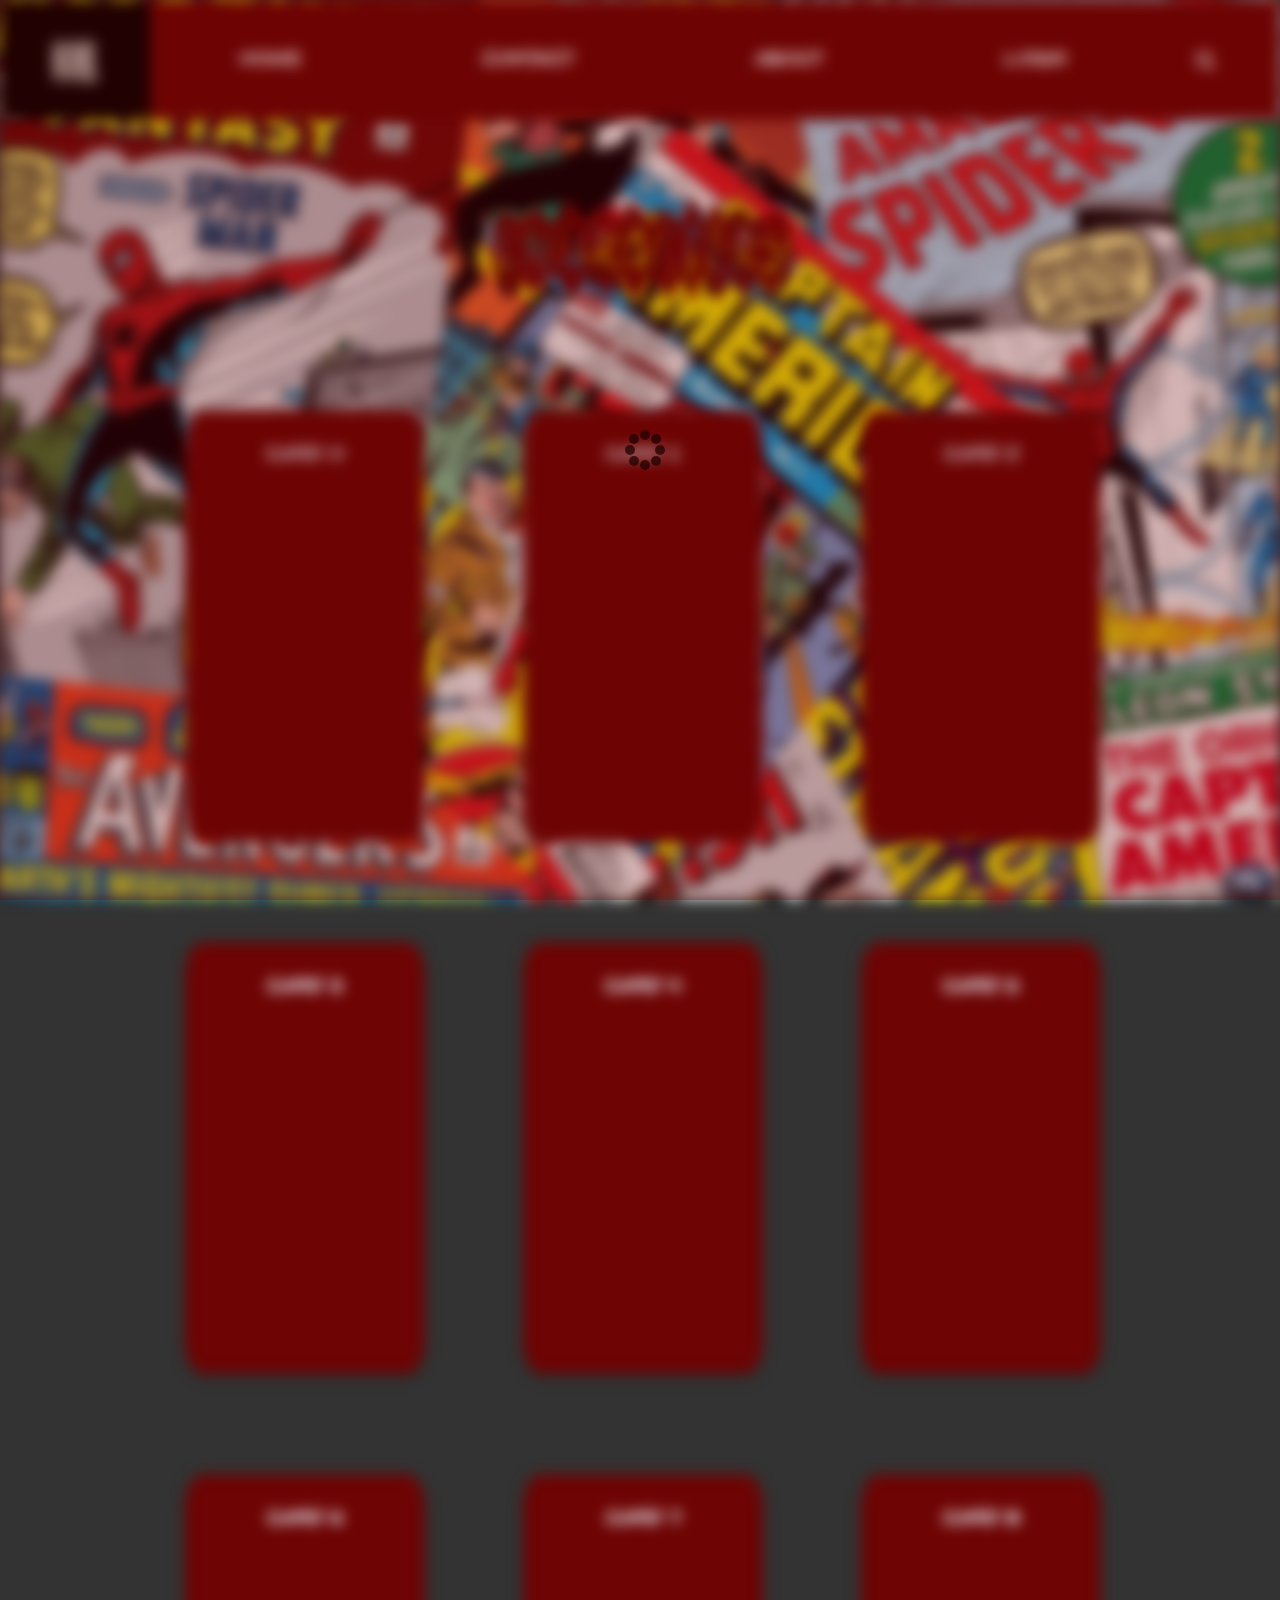
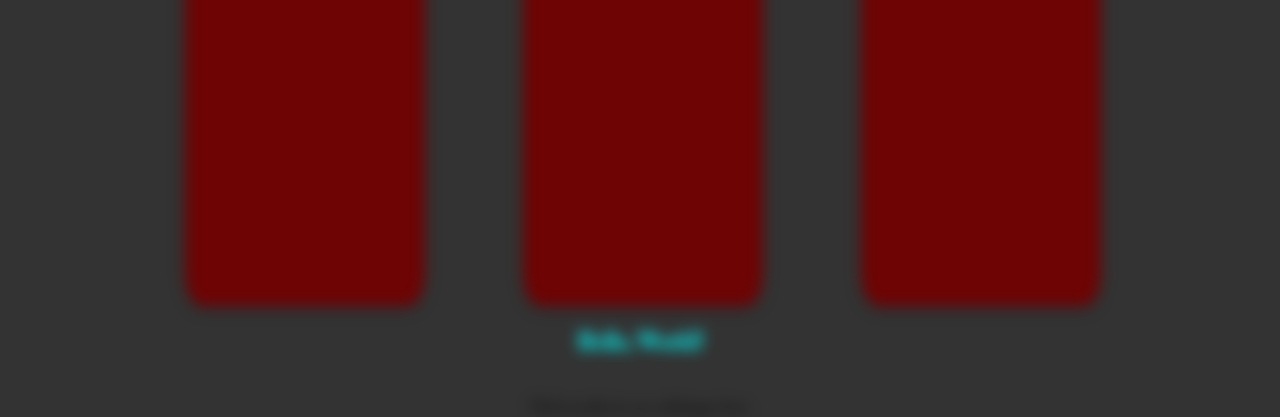
==== commit 575a3df2: "Desktop" ====
--- a/index.html
+++ b/index.html
@@ -35,7 +35,7 @@
                     <li class="navbar-li" id="login">
                         <a class="navbar-a" href="#">Login</a>
                     </li>
-                    <li class="navbar-li" id="search">
+                    <li class="last-li" id="search">
                         <i class="fa fa-search white"></i>
                     </li>
                 </ul>
--- a/index.css
+++ b/index.css
@@ -47,8 +47,8 @@
     padding-left: 0;
     float: left;
     cursor: pointer;
-    min-height: 134px;
-    max-width: 200px;
+    min-height: 120px;
+    max-width: 150px;
 }
 
 .navbar-ul {
@@ -61,15 +61,23 @@
     margin-bottom: 0;
 }
 
-.first-li {
-    margin-left: 350px;
-}
 
 .navbar-li {
     cursor: pointer;
-    height: 52px;
+    height: 38px;
     float: left;
     padding: 50px 40px 32px;
+}
+
+.last-li {
+    height: 38px;
+    cursor: pointer;
+    float: left;
+    padding: 50px 40px 32px;
+}
+
+.last-li:hover {
+    background-color: #111;
 }
 
 .navbar-a {
@@ -117,11 +125,11 @@
 .card-column {
     float: left;
     width: 20%;
-    margin: auto 105px;
+    margin: auto 65px;
 }
 
 .row {
-    width: 100%;
+    max-width: 100%;
     margin-top: 100px;
 }
 
@@ -151,6 +159,7 @@
     text-align: center;
     color: aliceblue;
     min-height: 400px;
+    max-width: 100%;
     cursor: pointer;
     border-radius: 7.5%;
     background-color: rgb(110, 4, 4);
@@ -159,6 +168,7 @@
 
 .card img {
     min-height: 200px;
+    max-width: 100%;
     margin: 30px auto;
 }
 
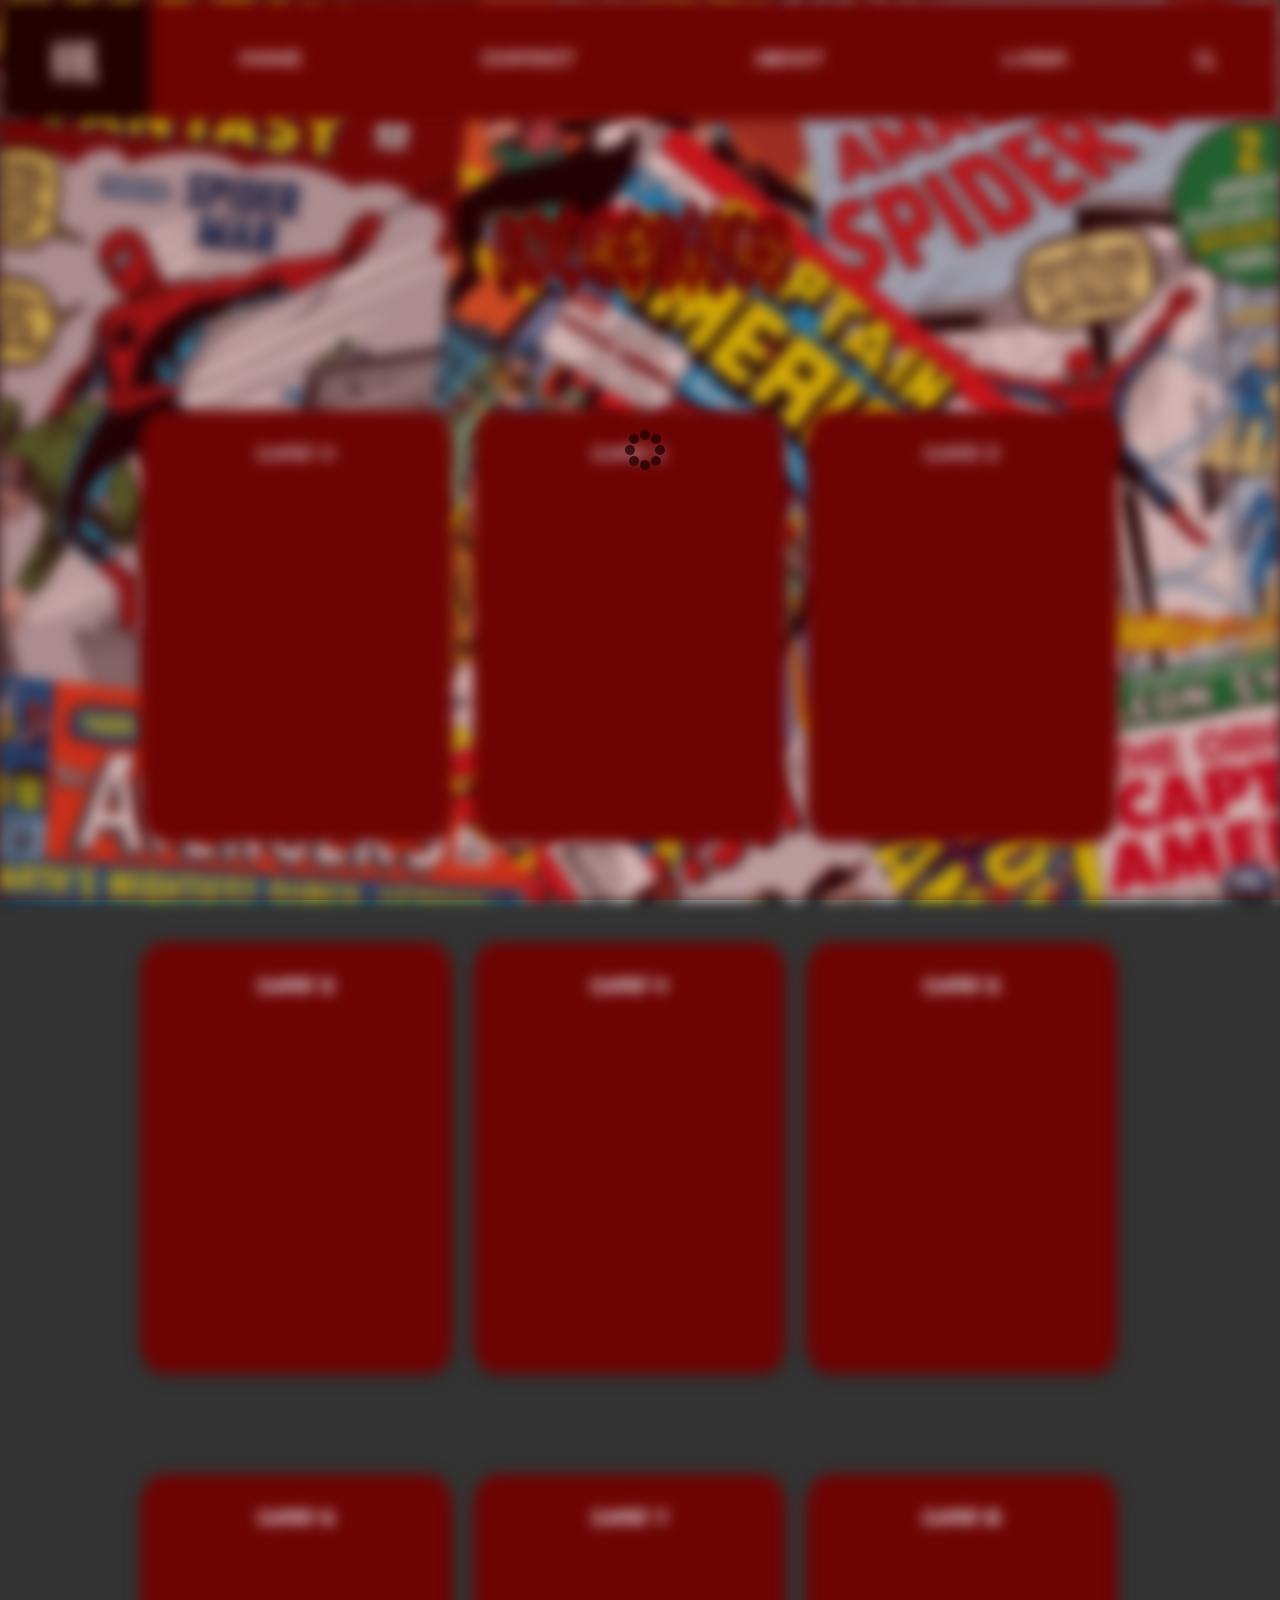
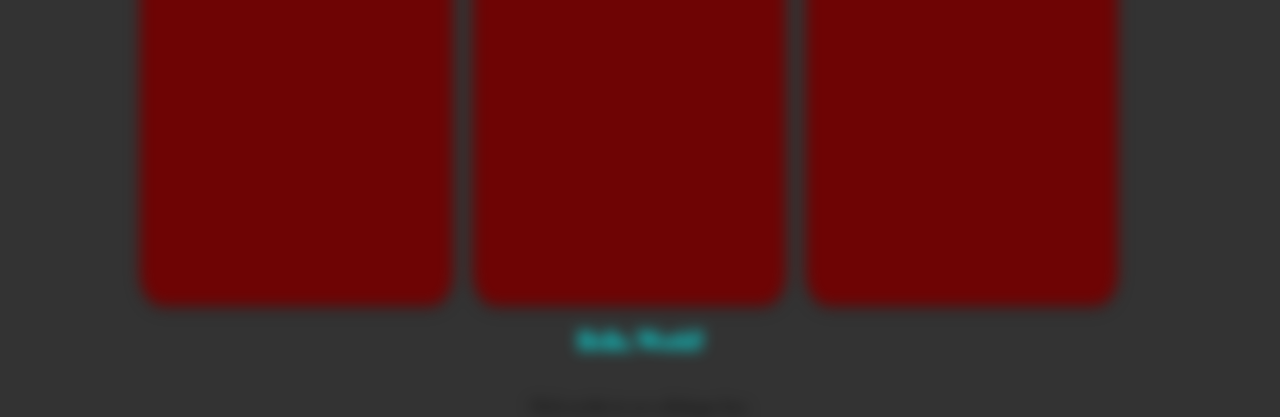
==== commit 6a94a451: "Desktop" ====
--- a/index.html
+++ b/index.html
@@ -41,8 +41,8 @@
                 </ul>
             </div>
             <div class="search-row" id="search-row">
-                <input class="search-box" type="text" placeholder=" Enter a Superhero Name"><input class="search-btn"
-                    type="submit" value="Search">
+                <input class="search-box" type="text" placeholder=" Enter a Superhero Name">
+                <input class="search-btn" type="submit" value="Search">
             </div>
         </div>
 
@@ -50,67 +50,49 @@
             <div class="characters">
                 <h2 class="header-1">CHARACTERS</h2>
                 <div class="row">
-                    <div class="card-column">
-                        <div class="card">
-                            <h3 id="sh-name-0">Card 0</h3>
-                            <img id="sh-0">
-                        </div>
+                    <div class="card">
+                        <h3 id="sh-name-0">Card 0</h3>
+                        <img id="sh-0">
                     </div>
 
-                    <div class="card-column">
-                        <div class="card">
-                            <h3 id="sh-name-1">Card 1</h3>
-                            <img id="sh-1">
-                        </div>
+                    <div class="card">
+                        <h3 id="sh-name-1">Card 1</h3>
+                        <img id="sh-1">
                     </div>
 
-                    <div class="card-column">
-                        <div class="card">
-                            <h3 id="sh-name-2">Card 2</h3>
-                            <img id="sh-2">
-                        </div>
+                    <div class="card">
+                        <h3 id="sh-name-2">Card 2</h3>
+                        <img id="sh-2">
                     </div>
                 </div>
                 <div class="row">
-                    <div class="card-column">
-                        <div class="card">
-                            <h3 id="sh-name-3">Card 3</h3>
-                            <img id="sh-3">
-                        </div>
+                    <div class="card">
+                        <h3 id="sh-name-3">Card 3</h3>
+                        <img id="sh-3">
                     </div>
-                    <div class="card-column">
-                        <div class="card">
-                            <h3 id="sh-name-4">Card 4</h3>
-                            <img id="sh-4">
-                        </div>
+                    <div class="card">
+                        <h3 id="sh-name-4">Card 4</h3>
+                        <img id="sh-4">
                     </div>
 
-                    <div class="card-column">
-                        <div class="card">
-                            <h3 id="sh-name-5">Card 5</h3>
-                            <img id="sh-5">
-                        </div>
+                    <div class="card">
+                        <h3 id="sh-name-5">Card 5</h3>
+                        <img id="sh-5">
                     </div>
                 </div>
 
                 <div class="row">
-                    <div class="card-column">
-                        <div class="card">
-                            <h3 id="sh-name-6">Card 6</h3>
-                            <img id="sh-6">
-                        </div>
+                    <div class="card">
+                        <h3 id="sh-name-6">Card 6</h3>
+                        <img id="sh-6">
                     </div>
-                    <div class="card-column">
-                        <div class="card">
-                            <h3 id="sh-name-7">Card 7</h3>
-                            <img id="sh-7">
-                        </div>
+                    <div class="card">
+                        <h3 id="sh-name-7">Card 7</h3>
+                        <img id="sh-7">
                     </div>
-                    <div class="card-column">
-                        <div class="card">
-                            <h3 id="sh-name-8">Card 8</h3>
-                            <img id="sh-8">
-                        </div>
+                    <div class="card">
+                        <h3 id="sh-name-8">Card 8</h3>
+                        <img id="sh-8">
                     </div>
 
 
--- a/index.css
+++ b/index.css
@@ -122,14 +122,10 @@
     padding: 0 120px;
 }
 
-.card-column {
-    float: left;
-    width: 20%;
-    margin: auto 65px;
-}
+
 
 .row {
-    max-width: 100%;
+    width: 100%;
     margin-top: 100px;
 }
 
@@ -153,7 +149,7 @@
 
 .card {
     font-family: BackIssue;
-    width: 100%;
+    width: 27%;
     box-shadow: 0 4px 8px 0 rgba(0, 0, 0, 0.2);
     padding: 16px;
     text-align: center;
@@ -164,6 +160,8 @@
     border-radius: 7.5%;
     background-color: rgb(110, 4, 4);
     transition: 0.3s;
+    float: left;
+    margin-left: 20px;
 }
 
 .card img {
